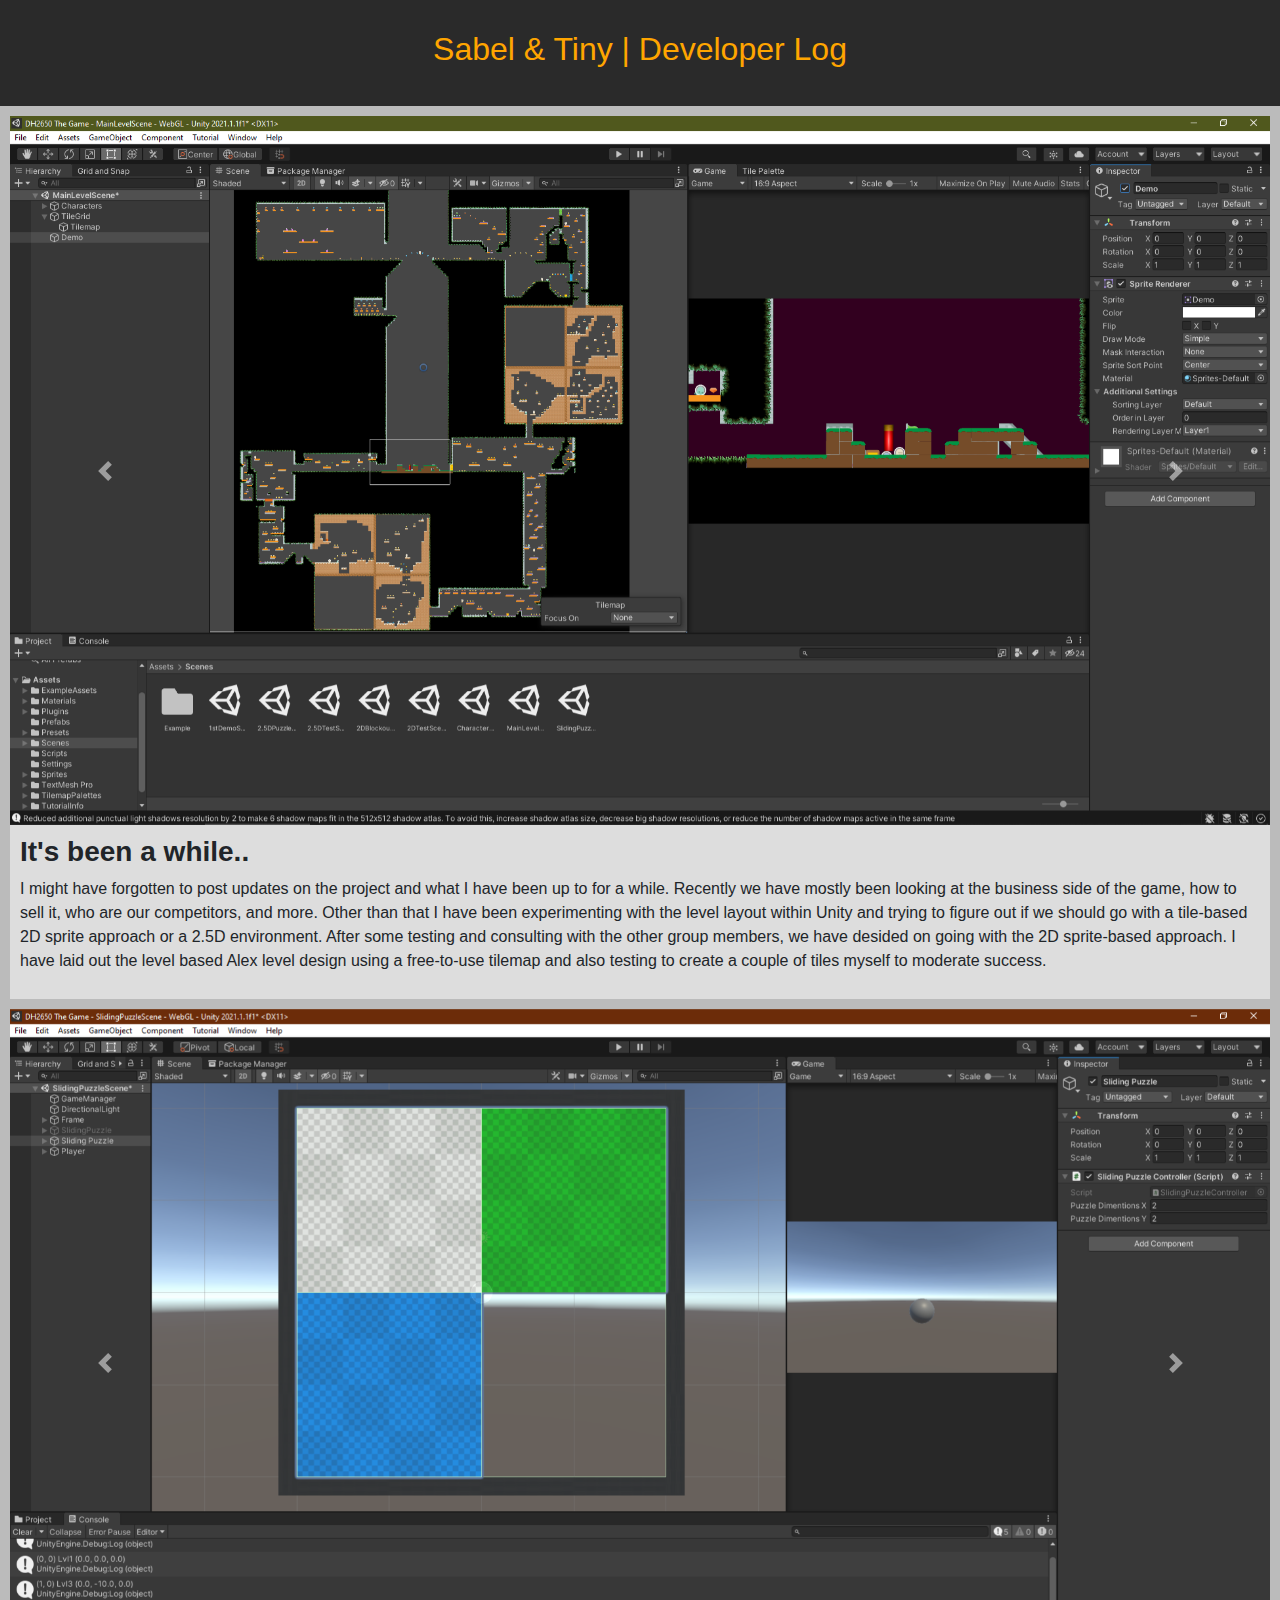
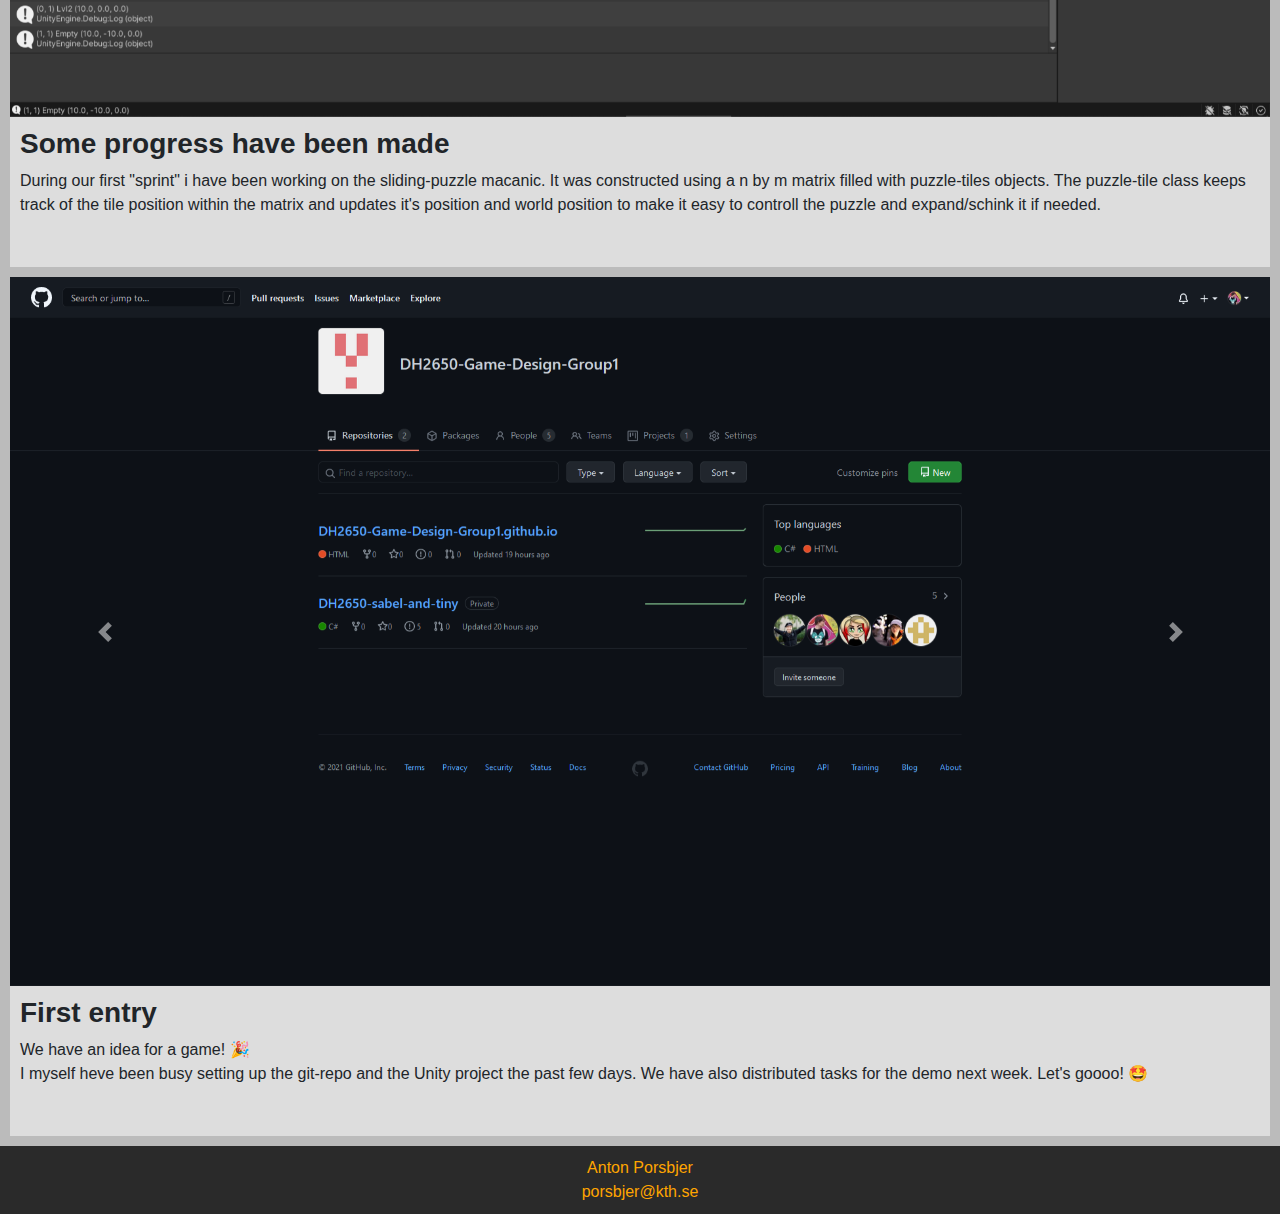
==== dh2650/dev-log/index.html @ 3bec8dcf "Added all folders + updates to the main website" ====
<!doctype html>

<html lang="en">
<head>
  <meta charset="utf-8">

  <title>DH2650 Developer Log</title>
  <meta name="description" content="DH2650 Developer Log">
  <meta name="author" content="Anton Porsbjer">
  
  <!-- Scripts -->
  <script src="https://ajax.googleapis.com/ajax/libs/jquery/3.5.1/jquery.min.js"></script>
  <script src="scripts.js"></script>

  <!-- Stylesheets -->
  <link rel="stylesheet" href="https://stackpath.bootstrapcdn.com/bootstrap/4.3.1/css/bootstrap.min.css" integrity="sha384-ggOyR0iXCbMQv3Xipma34MD+dH/1fQ784/j6cY/iJTQUOhcWr7x9JvoRxT2MZw1T" crossorigin="anonymous">
  <link rel="stylesheet" href="styles.css?v=1.0">

</head>

<body>
    <div class="grid-container">
        <div class="header">
            <h2 style="color: orange;">Sabel & Tiny | Developer Log</h2>
            </div>

            <div class="left" style="background-color:#1a1a1a;"></div>
            <div class="middle" style="background-color:#bbbbbb;">


                <div class="blogentry" style="background-color:#ddd;">
                    <div class="image">

                        <!-- Bootstrap: Carousel -->
                        <div id="carouselControls02" class="carousel slide" data-ride="carousel" data-interval="false">
                            <div class="carousel-inner">
                                <div class="carousel-item active">
                                    <img src="Images/E3/level-layout.png" class="d-block w-100" alt="...">
                                </div>
                                <div class="carousel-item">
                                    <img src="Images/E3/custom-sprites.png" class="d-block w-100" alt="...">
                                </div>
                            </div>
                            <a class="carousel-control-prev" href="#carouselControls02" role="button" data-slide="prev">
                                <span class="carousel-control-prev-icon" aria-hidden="true"></span>
                                <span class="sr-only">Previous</span>
                            </a>
                            <a class="carousel-control-next" href="#carouselControls02" role="button" data-slide="next">
                                <span class="carousel-control-next-icon" aria-hidden="true"></span>
                                <span class="sr-only">Next</span>
                            </a>
                        </div>

                    </div>
                    <div class="texts">
                        <h3><b>It's been a while..</b></h3>
                        <p>
                            I might have forgotten to post updates on the project and what I have been up to for a while.
                            Recently we have mostly been looking at the business side of the game, how to sell it, 
                            who are our competitors, and more. Other than that I have been experimenting with the level 
                            layout within Unity and trying to figure out if we should go with a tile-based 2D sprite approach
                            or a 2.5D environment. After some testing and consulting with the other group members, we have desided 
                            on going with the 2D sprite-based approach. I have laid out the level based Alex level design 
                            using a free-to-use tilemap and also testing to create a couple of tiles myself to moderate success.
                        </p> 
                    </div>
                </div>


                <div class="blogentry" style="background-color:#ddd;">
                    <div class="image">

                        <!-- Bootstrap: Carousel -->
                        <div id="carouselControls01" class="carousel slide" data-ride="carousel" data-interval="false">
                            <div class="carousel-inner">
                                <div class="carousel-item active">
                                    <img src="Images/E2/sliging-puzzle1.png" class="d-block w-100" alt="...">
                                </div>
                                <div class="carousel-item">
                                    <img src="Images/E2/unity-setup.png" class="d-block w-100" alt="...">
                                </div>
                            </div>
                            <a class="carousel-control-prev" href="#carouselControls01" role="button" data-slide="prev">
                                <span class="carousel-control-prev-icon" aria-hidden="true"></span>
                                <span class="sr-only">Previous</span>
                            </a>
                            <a class="carousel-control-next" href="#carouselControls01" role="button" data-slide="next">
                                <span class="carousel-control-next-icon" aria-hidden="true"></span>
                                <span class="sr-only">Next</span>
                            </a>
                        </div>

                    </div>
                    <div class="texts">
                        <h3><b>Some progress have been made</b></h3>
                        <p>
                            During our first "sprint" i have been working on the sliding-puzzle macanic. It was constructed using a 
                            n by m matrix filled with puzzle-tiles objects. The puzzle-tile class keeps track of the tile position 
                            within the matrix and updates it's position and world position to make it easy to controll the puzzle and 
                            expand/schink it if needed.
                        </p> 
                    </div>
                </div>


                <div class="blogentry" style="background-color:#ddd;">
                    <div class="image">

                        <!-- Bootstrap: Carousel -->
                        <div id="carouselControls00" class="carousel slide" data-ride="carousel" data-interval="false">
                            <div class="carousel-inner">
                                <div class="carousel-item active">
                                    <img src="Images/E1/project-org.png" class="d-block w-100" alt="...">
                                </div>
                                <div class="carousel-item">
                                    <img src="Images/E1/project-board.png" class="d-block w-100" alt="...">
                                </div>
                            </div>
                            <a class="carousel-control-prev" href="#carouselControls00" role="button" data-slide="prev">
                                <span class="carousel-control-prev-icon" aria-hidden="true"></span>
                                <span class="sr-only">Previous</span>
                            </a>
                            <a class="carousel-control-next" href="#carouselControls00" role="button" data-slide="next">
                                <span class="carousel-control-next-icon" aria-hidden="true"></span>
                                <span class="sr-only">Next</span>
                            </a>
                        </div>

                    </div>
                    <div class="texts">
                        <h3><b>First entry</b></h3>
                        <p> 
                            We have an idea for a game! 🎉<br>
                            I myself heve been busy setting up the git-repo and the Unity project the past few days. 
                            We have also distributed tasks for the demo next week. Let's goooo! 🤩
                        </p> 
                    </div>
                </div>

        </div>
        <div class="right"  style="background-color:#1a1a1a;"></div>

        <div class="footer" style="background-color:#2a2a2a;">
            <p style="color: orange; margin: 0px;">Anton Porsbjer</p>
            <p style="color: orange; margin: 0px;">porsbjer@kth.se</p>
        </div>
    </div>    

    <!-- JavaScript -->
    <script src="scripts.js"></script>

    <script src="https://code.jquery.com/jquery-3.3.1.slim.min.js" integrity="sha384-q8i/X+965DzO0rT7abK41JStQIAqVgRVzpbzo5smXKp4YfRvH+8abtTE1Pi6jizo" crossorigin="anonymous"></script>
    <script src="https://cdnjs.cloudflare.com/ajax/libs/popper.js/1.14.7/umd/popper.min.js" integrity="sha384-UO2eT0CpHqdSJQ6hJty5KVphtPhzWj9WO1clHTMGa3JDZwrnQq4sF86dIHNDz0W1" crossorigin="anonymous"></script>
    <script src="https://stackpath.bootstrapcdn.com/bootstrap/4.3.1/js/bootstrap.min.js" integrity="sha384-JjSmVgyd0p3pXB1rRibZUAYoIIy6OrQ6VrjIEaFf/nJGzIxFDsf4x0xIM+B07jRM" crossorigin="anonymous"></script>
</body>
</html>
---- dh2650/dev-log/styles.css ----
* {
    box-sizing: border-box;
  }
  
  body {
    font-family: Arial, Helvetica, sans-serif;
    background-color: #1a1a1a;
  }

/* Style the header */
.header {
    grid-area: header;
    background-color: #2a2a2a;
    padding: 30px;
    text-align: center;
    font-size: 35px;
  }
  
  /* The grid container */
  .grid-container {
    display: grid;
    grid-template-areas: 
      'header header header' 
      'left middle right' 
      'footer footer footer';
      grid-template-columns: 15% auto 15%;
  } 
  
  .left,
  .middle,
  .right {
  }
  
  /* Style the left column */
  .left {
    grid-area: left;
  }
  
  /* Style the middle column */
  .middle {
    grid-area: middle;
  }
  
  /* Style the right column */
  .right {
    grid-area: right;
  }
  
  /* Style the footer */
  .footer {
    grid-area: footer;
    background-color: #f1f1f1;
    padding: 10px;
    text-align: center;
  }

  .blogentry {
    display: grid;
    grid-template-areas: 
        'image'
        'texts';
    grid-template-columns: auto;
    grid-column-gap: 10px;
    margin: 10px;
  }

  .image,
  .texts {
    min-height: 150px;
  }

  .image {
    grid-area: image;
  }
  
  .texts {
    grid-area: texts;
    padding: 10px;
  }

  .mySlides {
      display:none;
    }
  
  
  /* Responsive layout - makes the three columns stack on top of each other instead of next to each other */
  @media (max-width: 1300px) {
    .grid-container  {
      grid-template-areas: 
        'header header' 
        'left left' 
        'middle middle' 
        'right right' 
        'footer footer';
      grid-template-columns: auto auto;
    }
    .image{
        max-width: auto;
    }
  }

  @media (max-width: 900px) {
    .grid-container  {
      grid-template-areas: 
        'header header' 
        'left left' 
        'middle middle' 
        'right right' 
        'footer footer';
      grid-template-columns: auto auto;

    }

    .blogentry {
        display: grid;
        grid-template-areas: 
            'image image' 
            'texts texts';
        grid-template-columns: auto auto;
    }
    .image{
        max-width: auto;
    }
  }
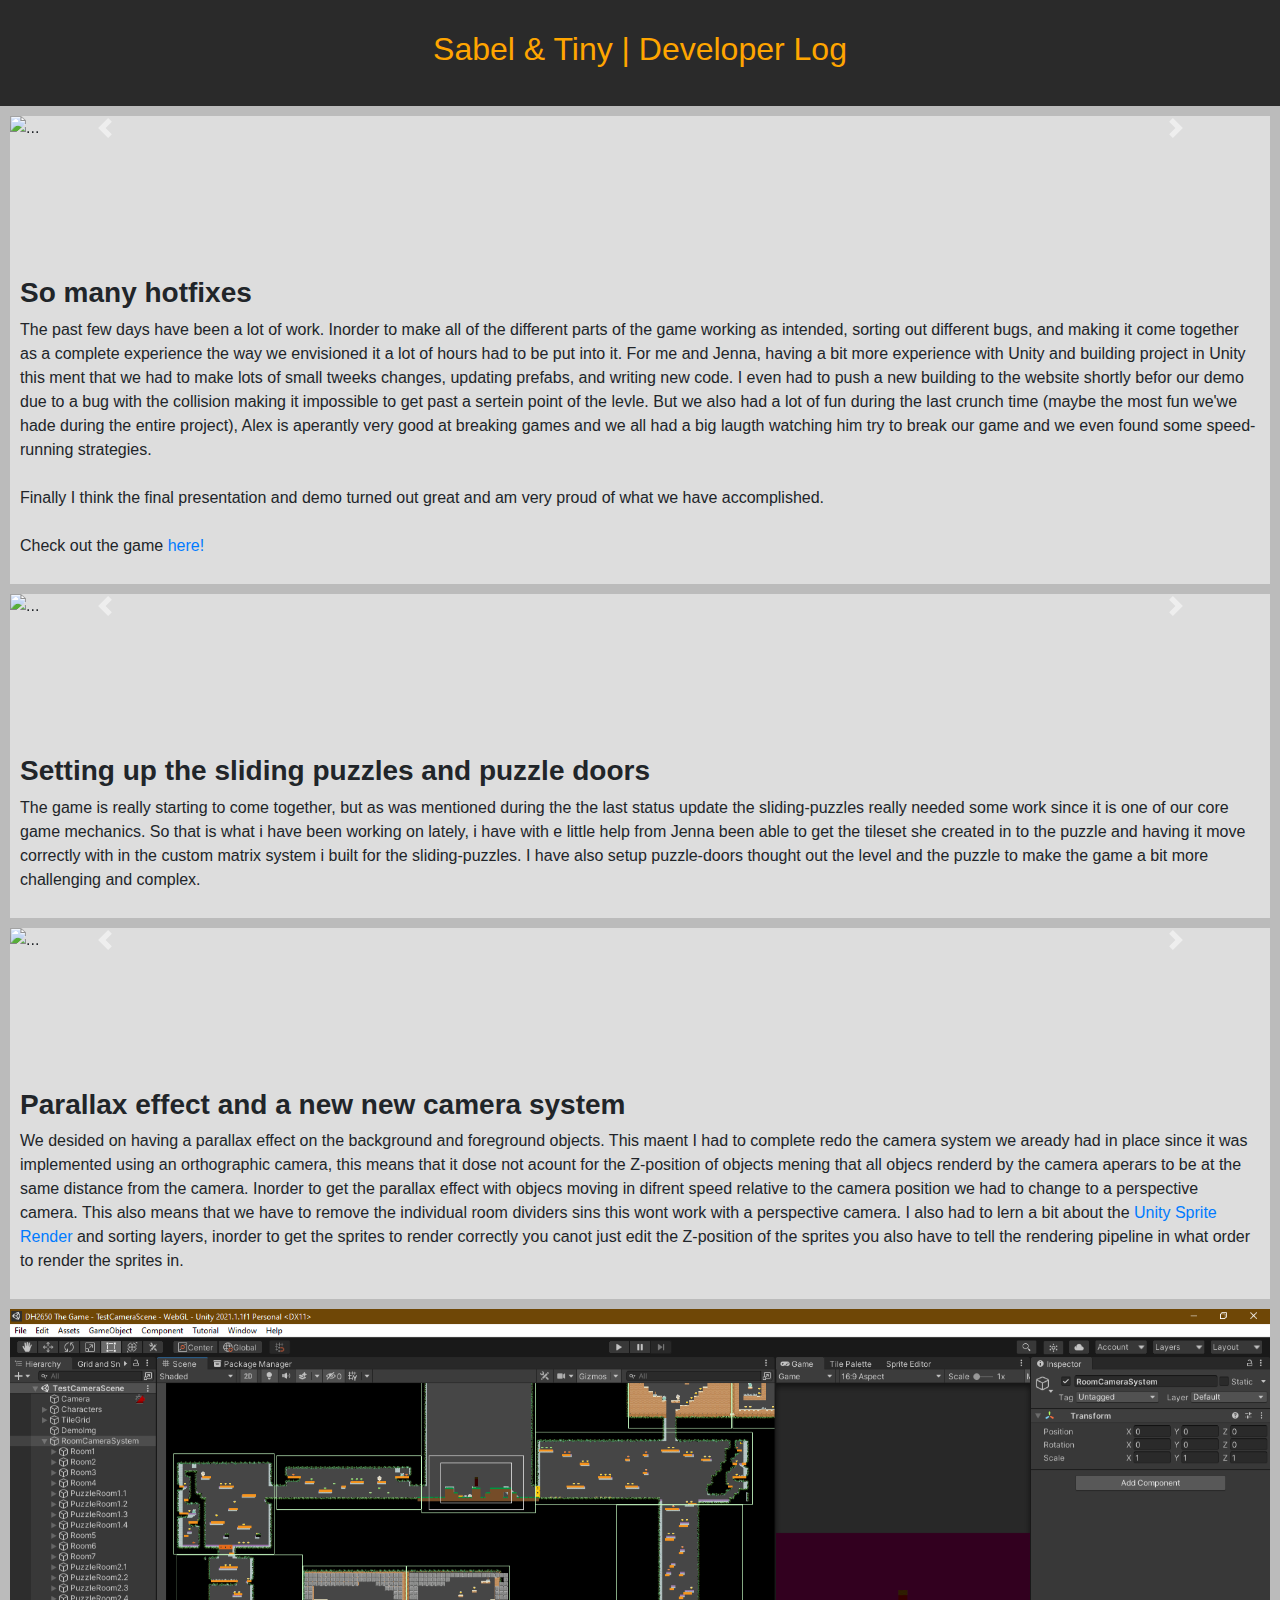
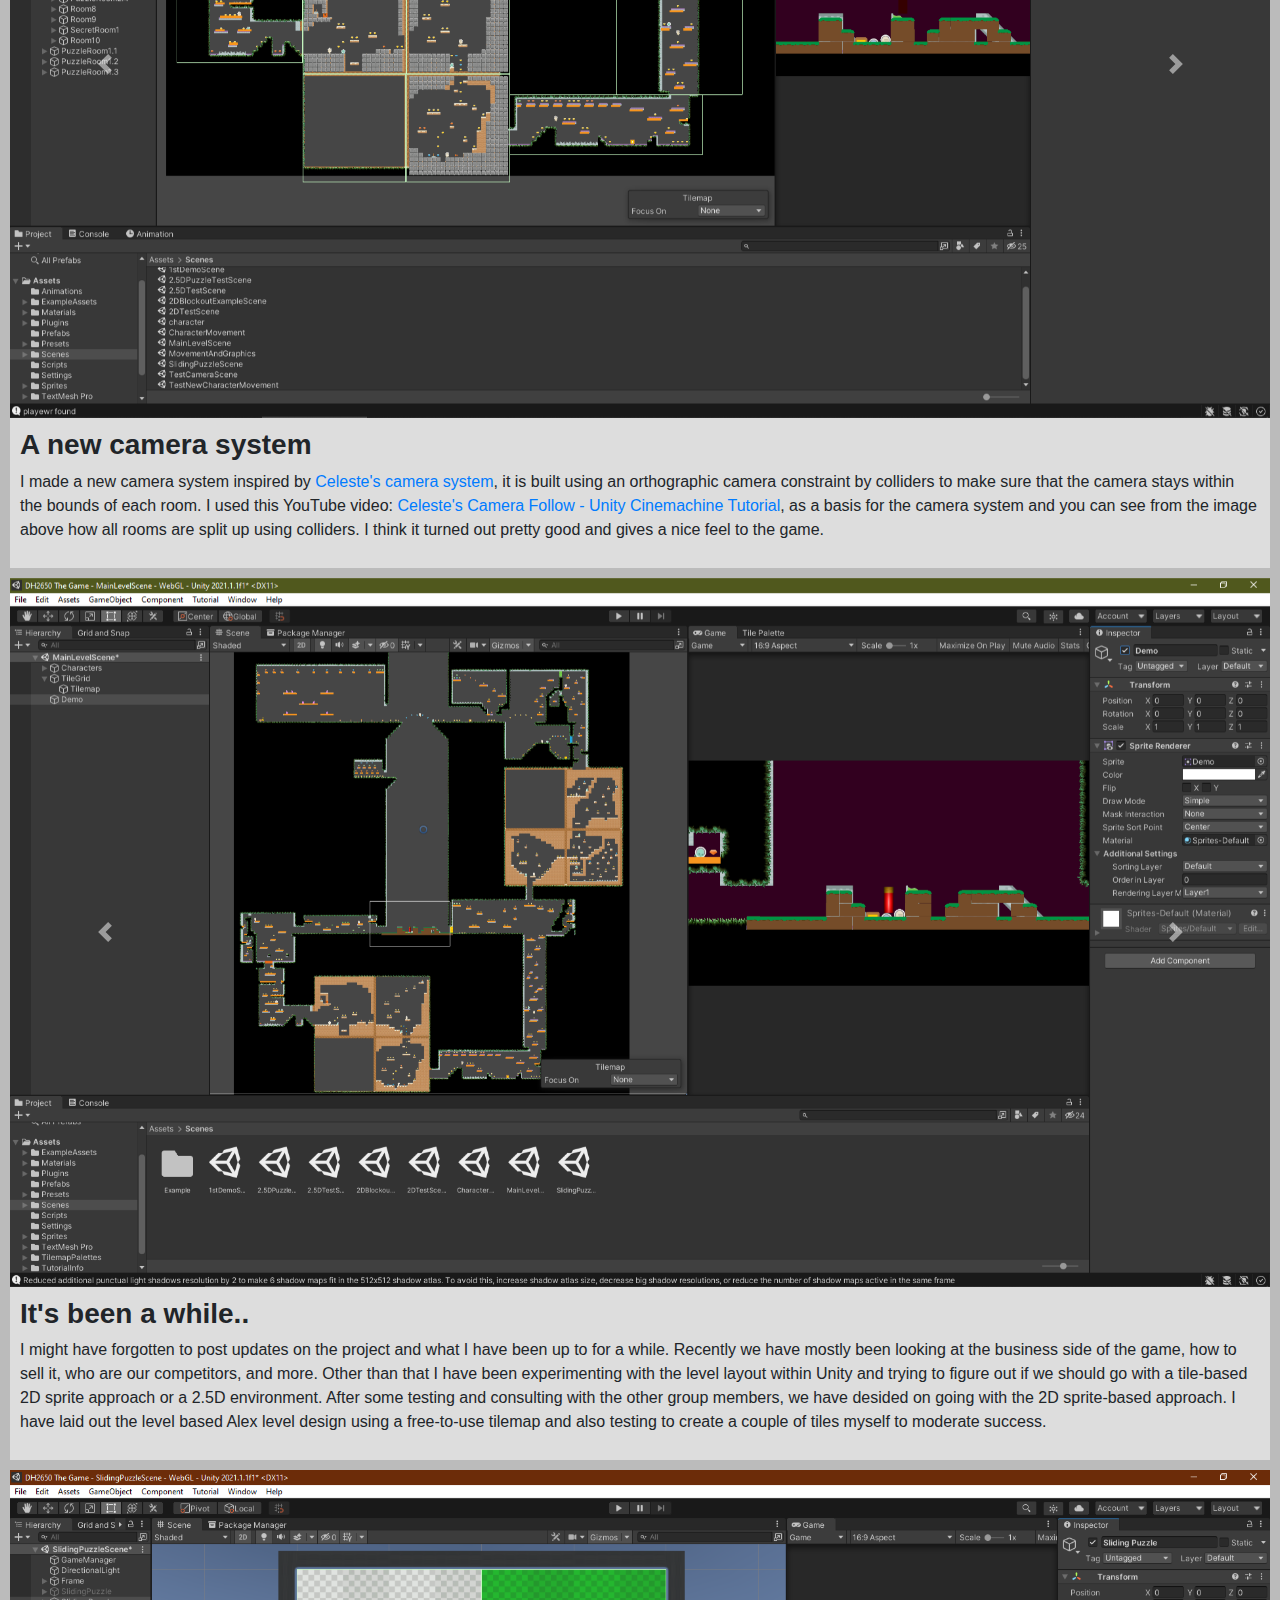
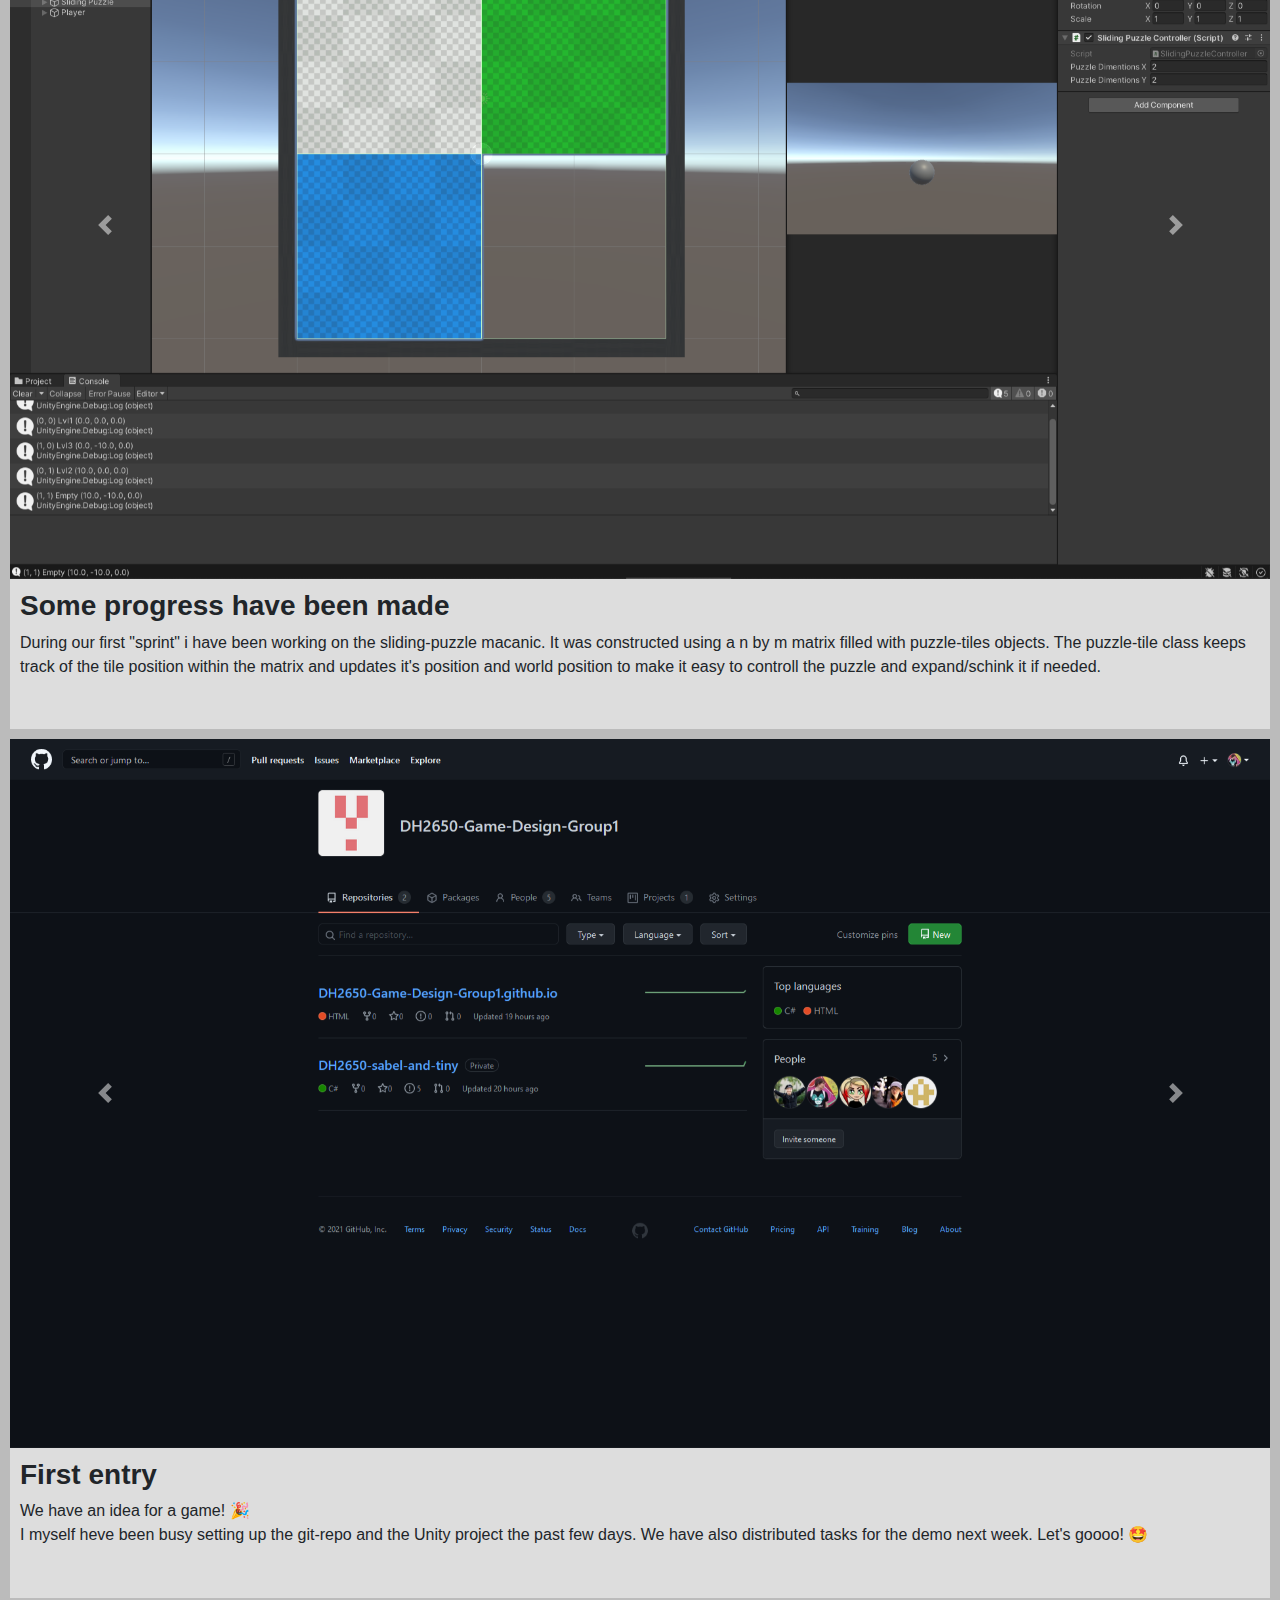
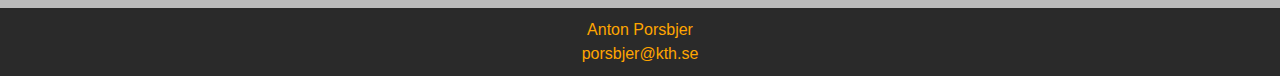
==== commit 25a1cffe: "New blog entry" ====
--- a/dh2650/dev-log/index.html
+++ b/dh2650/dev-log/index.html
@@ -27,6 +27,160 @@
             <div class="left" style="background-color:#1a1a1a;"></div>
             <div class="middle" style="background-color:#bbbbbb;">
 
+                <div class="blogentry" style="background-color:#ddd;">
+                    <div class="image">
+
+                        <!-- Bootstrap: Carousel -->
+                        <div id="carouselControls06" class="carousel slide" data-ride="carousel" data-interval="false">
+                            <div class="carousel-inner">
+                                <div class="carousel-item active">
+                                    <img src="Images/E" class="d-block w-100" alt="...">
+                                </div>
+                                <div class="carousel-item">
+                                    <img src="Images/E" class="d-block w-100" alt="...">
+                                </div>
+                            </div>
+                            <a class="carousel-control-prev" href="#carouselControls06" role="button" data-slide="prev">
+                                <span class="carousel-control-prev-icon" aria-hidden="true"></span>
+                                <span class="sr-only">Previous</span>
+                            </a>
+                            <a class="carousel-control-next" href="#carouselControls06" role="button" data-slide="next">
+                                <span class="carousel-control-next-icon" aria-hidden="true"></span>
+                                <span class="sr-only">Next</span>
+                            </a>
+                        </div>
+
+                    </div>
+                    <div class="texts">
+                        <h3><b>So many hotfixes</b></h3>
+                        <p>
+                            The past few days have been a lot of work. Inorder to make all of the different parts of the game working as
+                            intended, sorting out different bugs, and making it come together as a complete experience the way we envisioned 
+                            it a lot of hours had to be put into it. For me and Jenna, having a bit more experience with Unity and building 
+                            project in Unity this ment that we had to make lots of small tweeks changes, updating prefabs, and writing new 
+                            code. I even had to push a new building to the website shortly befor our demo due to a bug with the collision
+                            making it impossible to get past a sertein point of the levle. But we also had a lot of fun during the last crunch
+                            time (maybe the most fun we'we hade during the entire project), Alex is aperantly very good at breaking games and 
+                            we all had a big laugth watching him try to break our game and we even found some speed-running strategies.
+                            <br></br>
+                            Finally I think the final presentation and demo turned out great and am very proud of what we have accomplished.
+                            <br></br>
+                            Check out the game <a href="https://dh2650-game-design-group1.github.io/index.html">here!</a>
+                        </p> 
+                    </div>
+                </div>
+
+                <div class="blogentry" style="background-color:#ddd;">
+                    <div class="image">
+
+                        <!-- Bootstrap: Carousel -->
+                        <div id="carouselControls05" class="carousel slide" data-ride="carousel" data-interval="false">
+                            <div class="carousel-inner">
+                                <div class="carousel-item active">
+                                    <img src="Images/E" class="d-block w-100" alt="...">
+                                </div>
+                                <div class="carousel-item">
+                                    <img src="Images/E" class="d-block w-100" alt="...">
+                                </div>
+                            </div>
+                            <a class="carousel-control-prev" href="#carouselControls05" role="button" data-slide="prev">
+                                <span class="carousel-control-prev-icon" aria-hidden="true"></span>
+                                <span class="sr-only">Previous</span>
+                            </a>
+                            <a class="carousel-control-next" href="#carouselControls05" role="button" data-slide="next">
+                                <span class="carousel-control-next-icon" aria-hidden="true"></span>
+                                <span class="sr-only">Next</span>
+                            </a>
+                        </div>
+
+                    </div>
+                    <div class="texts">
+                        <h3><b>Setting up the sliding puzzles and puzzle doors</b></h3>
+                        <p>
+                            The game is really starting to come together, but as was mentioned during the the last status update the sliding-puzzles
+                            really needed some work since it is one of our core game mechanics. So that is what i have been working on lately, i have
+                            with e little help from Jenna been able to get the tileset she created in to the puzzle and having it move correctly with in
+                            the custom matrix system i built for the sliding-puzzles. I have also setup puzzle-doors thought out the level and the puzzle
+                            to make the game a bit more challenging and complex.
+                        </p> 
+                    </div>
+                </div>
+
+                <div class="blogentry" style="background-color:#ddd;">
+                    <div class="image">
+
+                        <!-- Bootstrap: Carousel -->
+                        <div id="carouselControls04" class="carousel slide" data-ride="carousel" data-interval="false">
+                            <div class="carousel-inner">
+                                <div class="carousel-item active">
+                                    <img src="Images/E" class="d-block w-100" alt="...">
+                                </div>
+                                <div class="carousel-item">
+                                    <img src="Images/E" class="d-block w-100" alt="...">
+                                </div>
+                            </div>
+                            <a class="carousel-control-prev" href="#carouselControls04" role="button" data-slide="prev">
+                                <span class="carousel-control-prev-icon" aria-hidden="true"></span>
+                                <span class="sr-only">Previous</span>
+                            </a>
+                            <a class="carousel-control-next" href="#carouselControls04" role="button" data-slide="next">
+                                <span class="carousel-control-next-icon" aria-hidden="true"></span>
+                                <span class="sr-only">Next</span>
+                            </a>
+                        </div>
+
+                    </div>
+                    <div class="texts">
+                        <h3><b>Parallax effect and a new new camera system</b></h3>
+                        <p>
+                            We desided on having a parallax effect on the background and foreground objects. This maent I had to complete
+                            redo the camera system we aready had in place since it was implemented using an orthographic camera, this means
+                            that it dose not acount for the Z-position of objects mening that all objecs renderd by the camera aperars to
+                            be at the same distance from the camera. Inorder to get the parallax effect with objecs moving in difrent speed
+                            relative to the camera position we had to change to a perspective camera. This also means that we have to remove
+                            the individual room dividers sins this wont work with a perspective camera. I also had to lern a bit about the 
+                            <a href="https://docs.unity3d.com/Manual/class-SpriteRenderer.html">Unity Sprite Render</a> and sorting layers,
+                            inorder to get the sprites to render correctly you canot just edit the Z-position of the sprites you also have to
+                            tell the rendering pipeline in what order to render the sprites in.
+                        </p> 
+                    </div>
+                </div>
+
+                <div class="blogentry" style="background-color:#ddd;">
+                    <div class="image">
+
+                        <!-- Bootstrap: Carousel -->
+                        <div id="carouselControls03" class="carousel slide" data-ride="carousel" data-interval="false">
+                            <div class="carousel-inner">
+                                <div class="carousel-item active">
+                                    <img src="Images/E4/camra-sys.png" class="d-block w-100" alt="...">
+                                </div>
+                                <div class="carousel-item">
+                                    <img src="Images/E4/camra-sys.png" class="d-block w-100" alt="...">
+                                </div>
+                            </div>
+                            <a class="carousel-control-prev" href="#carouselControls03" role="button" data-slide="prev">
+                                <span class="carousel-control-prev-icon" aria-hidden="true"></span>
+                                <span class="sr-only">Previous</span>
+                            </a>
+                            <a class="carousel-control-next" href="#carouselControls03" role="button" data-slide="next">
+                                <span class="carousel-control-next-icon" aria-hidden="true"></span>
+                                <span class="sr-only">Next</span>
+                            </a>
+                        </div>
+
+                    </div>
+                    <div class="texts">
+                        <h3><b>A new camera system</b></h3>
+                        <p>
+                            I made a new camera system inspired by <a href="https://youtu.be/FqBj2IGg6Uw?t=22"'>Celeste's camera system</a>,
+                            it is built using an orthographic camera constraint by colliders to make sure that the camera stays within the
+                            bounds of each room. I used this YouTube video: <a href="https://www.youtube.com/watch?v=yaQlRvHgIvE">Celeste's 
+                            Camera Follow - Unity Cinemachine Tutorial</a>, as a basis for the camera system and you can see from the image above
+                            how all rooms are split up using colliders. I think it turned out pretty good and gives a nice feel to the game.                        
+                        </p> 
+                    </div>
+                </div>
 
                 <div class="blogentry" style="background-color:#ddd;">
                     <div class="image">
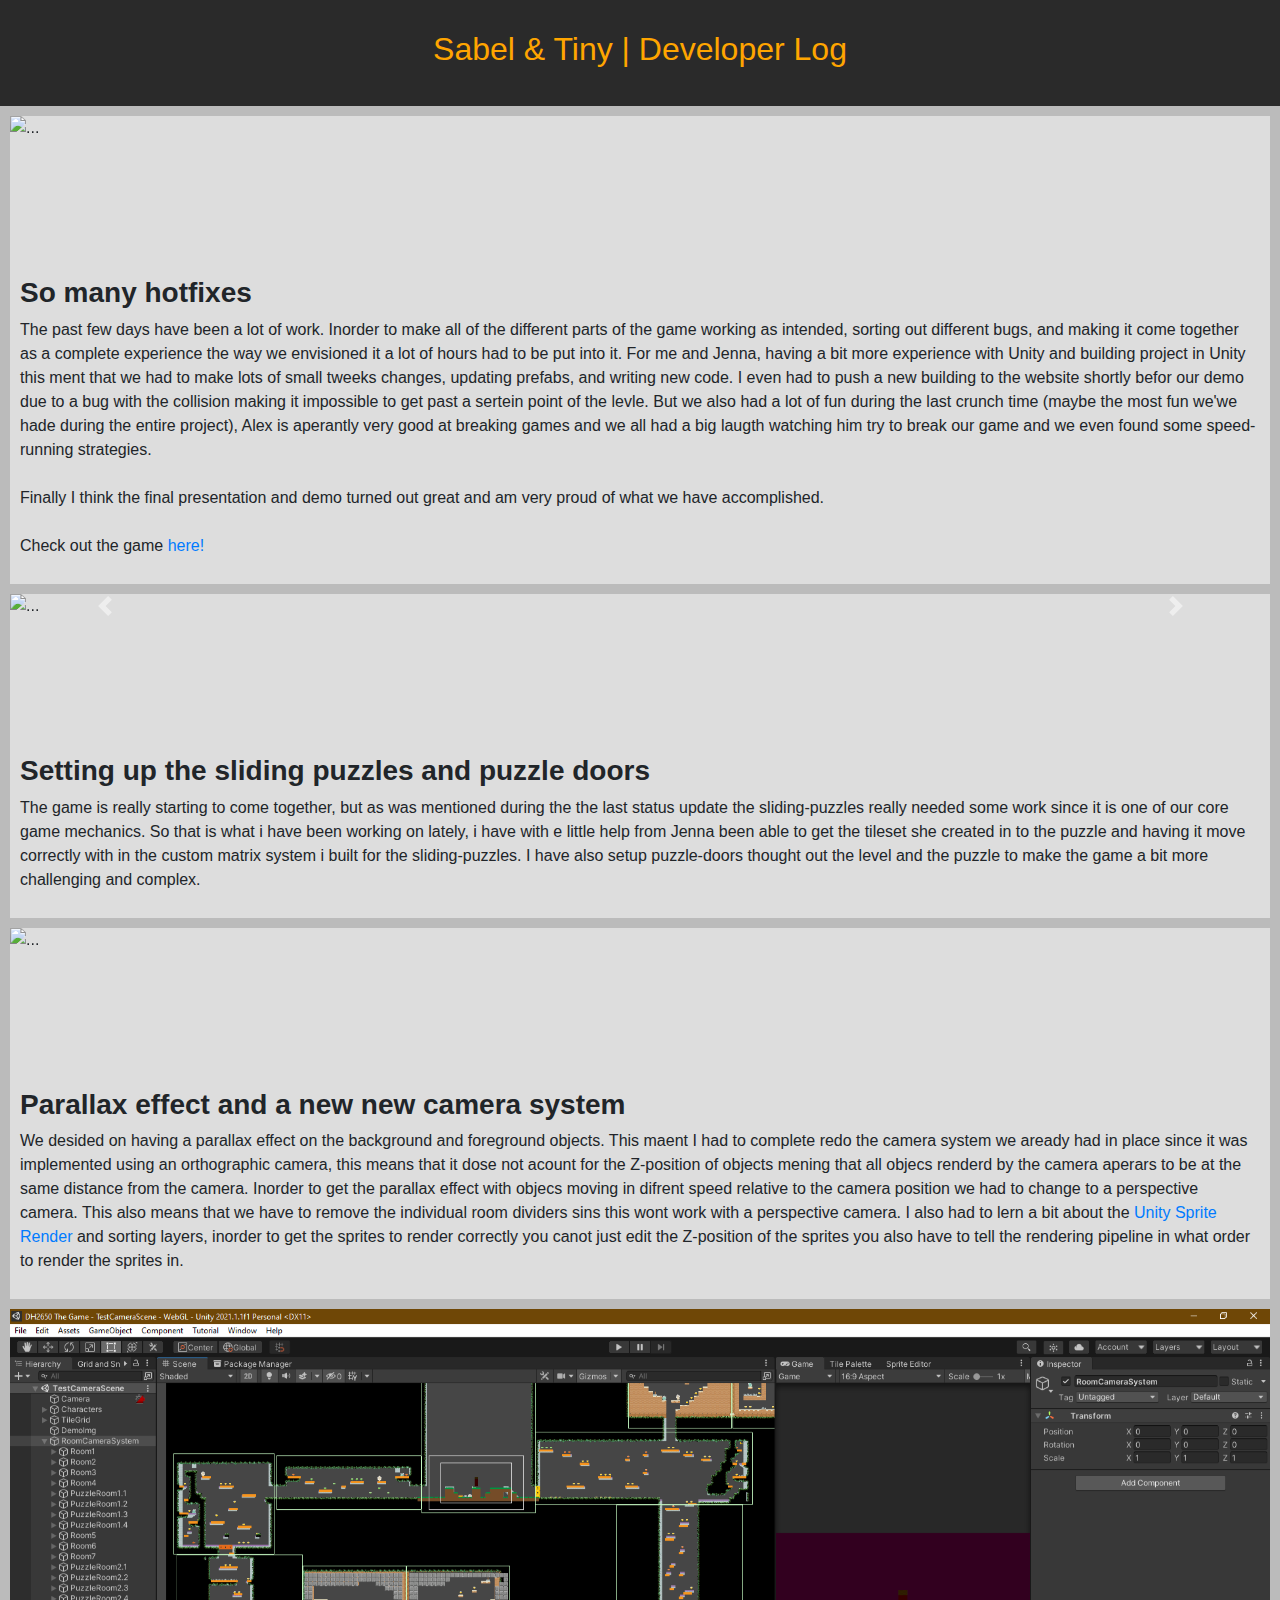
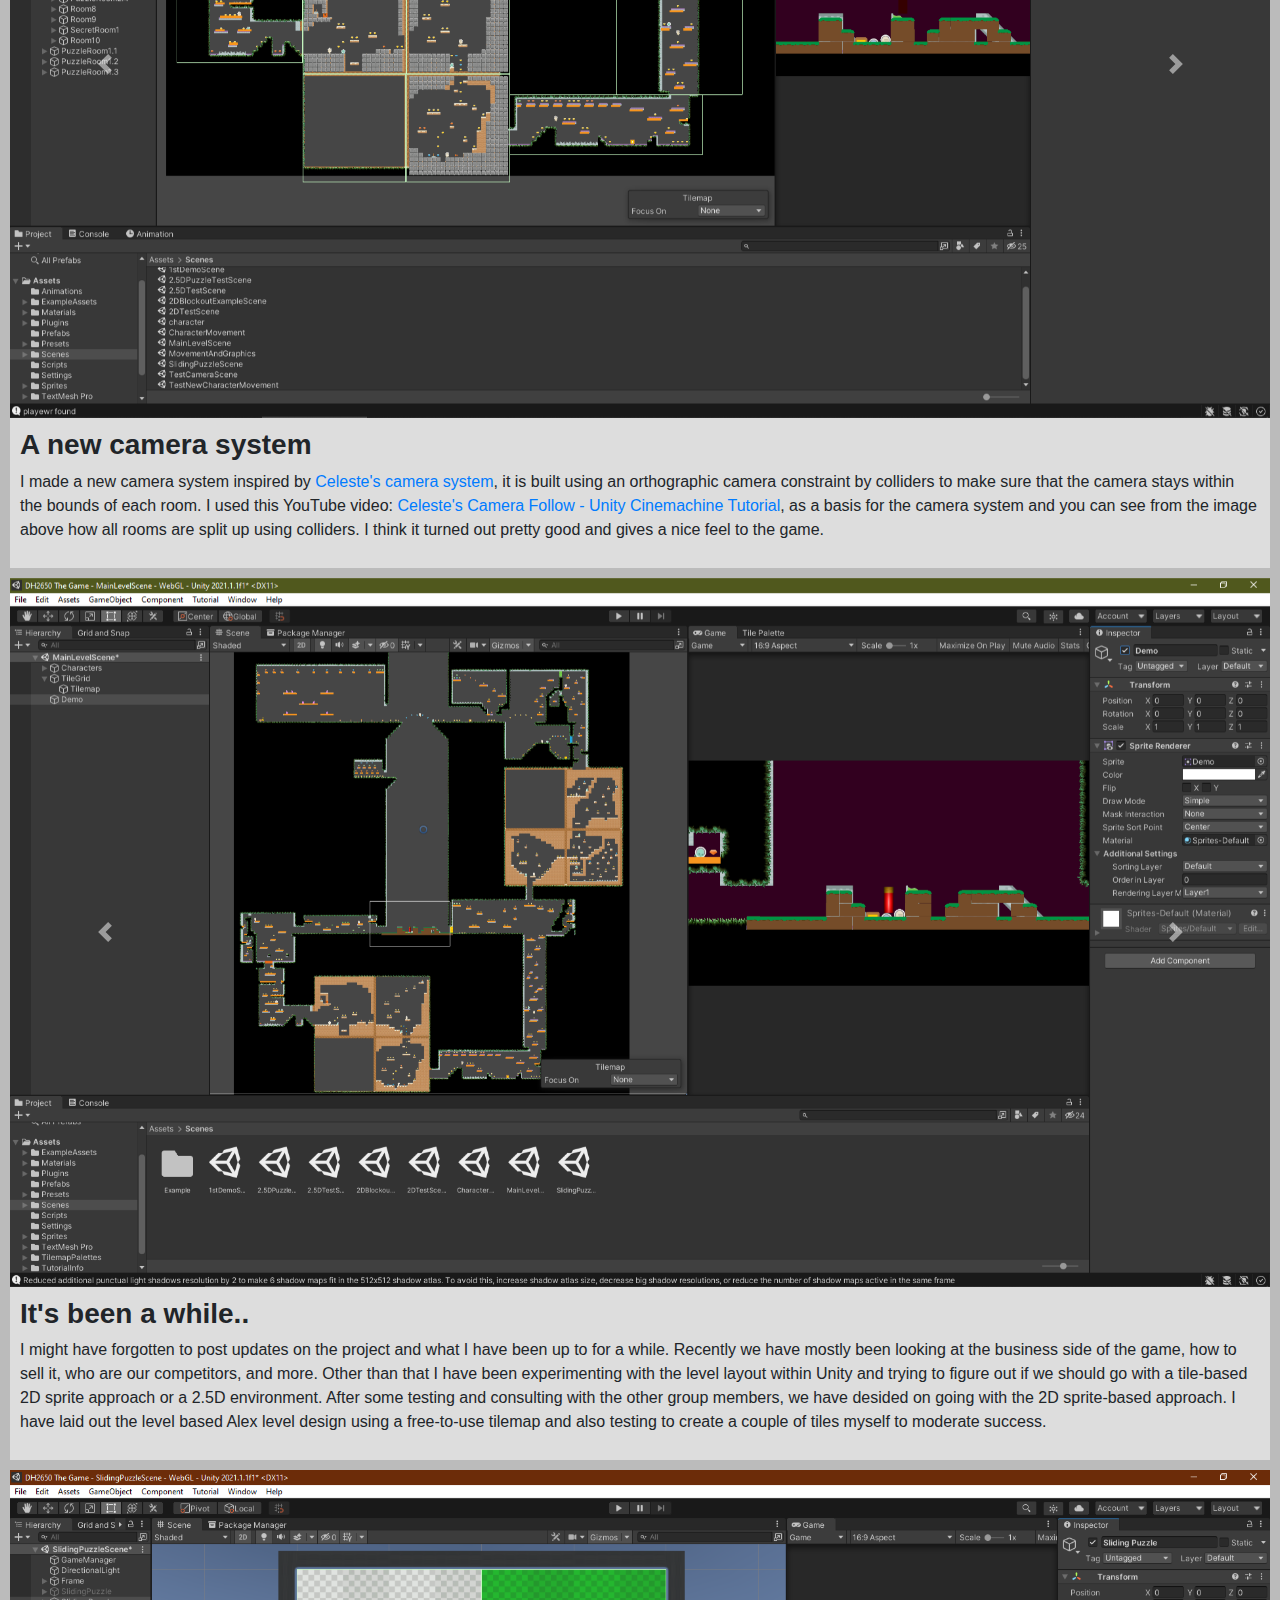
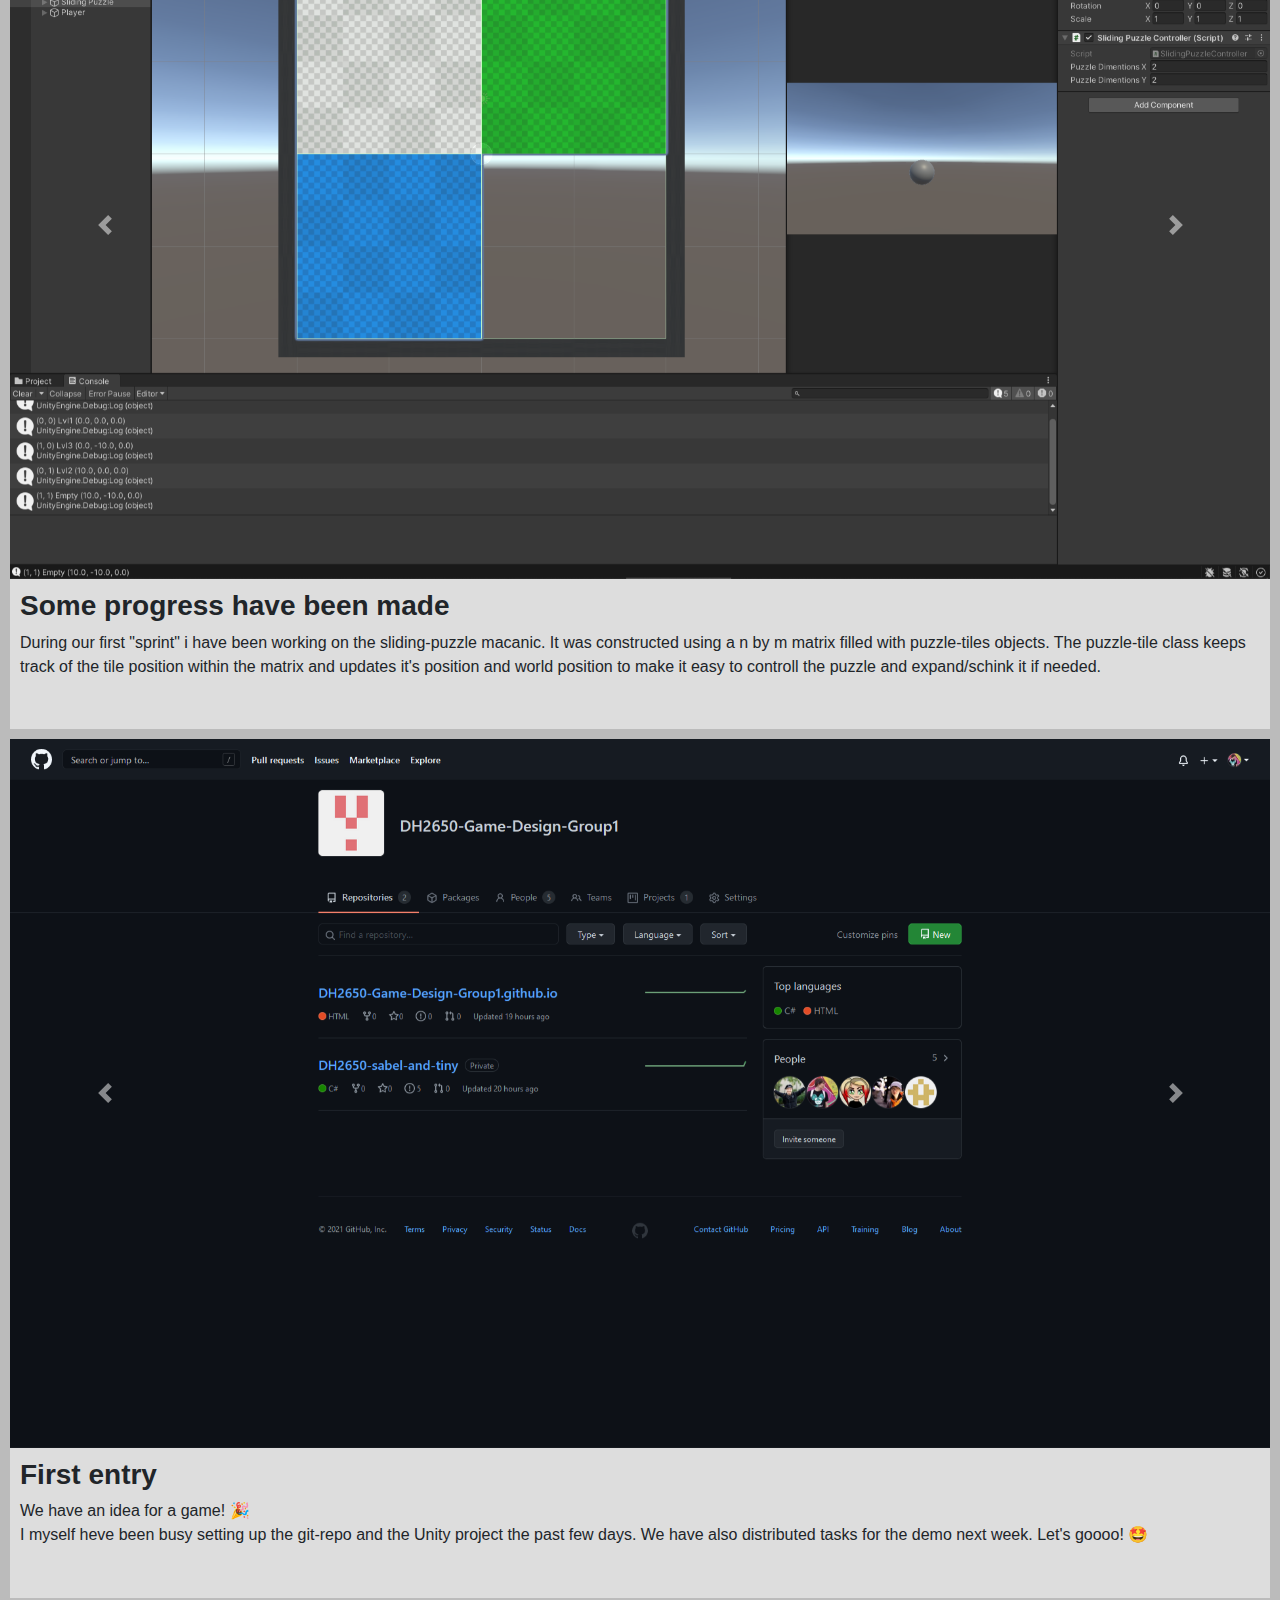
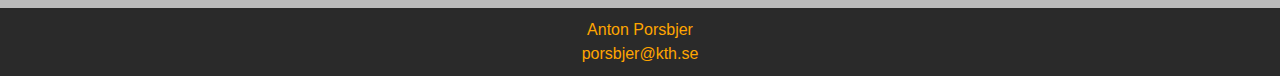
==== commit 2e1975bf: "Added gifs" ====
--- a/dh2650/dev-log/index.html
+++ b/dh2650/dev-log/index.html
@@ -34,20 +34,9 @@
                         <div id="carouselControls06" class="carousel slide" data-ride="carousel" data-interval="false">
                             <div class="carousel-inner">
                                 <div class="carousel-item active">
-                                    <img src="Images/E" class="d-block w-100" alt="...">
-                                </div>
-                                <div class="carousel-item">
-                                    <img src="Images/E" class="d-block w-100" alt="...">
-                                </div>
-                            </div>
-                            <a class="carousel-control-prev" href="#carouselControls06" role="button" data-slide="prev">
-                                <span class="carousel-control-prev-icon" aria-hidden="true"></span>
-                                <span class="sr-only">Previous</span>
-                            </a>
-                            <a class="carousel-control-next" href="#carouselControls06" role="button" data-slide="next">
-                                <span class="carousel-control-next-icon" aria-hidden="true"></span>
-                                <span class="sr-only">Next</span>
-                            </a>
+                                    <img src="Images/E7/Sable_Tiny.gif" class="d-block w-100" alt="...">
+                                </div>
+                            </div>
                         </div>
 
                     </div>
@@ -113,20 +102,9 @@
                         <div id="carouselControls04" class="carousel slide" data-ride="carousel" data-interval="false">
                             <div class="carousel-inner">
                                 <div class="carousel-item active">
-                                    <img src="Images/E" class="d-block w-100" alt="...">
-                                </div>
-                                <div class="carousel-item">
-                                    <img src="Images/E" class="d-block w-100" alt="...">
-                                </div>
-                            </div>
-                            <a class="carousel-control-prev" href="#carouselControls04" role="button" data-slide="prev">
-                                <span class="carousel-control-prev-icon" aria-hidden="true"></span>
-                                <span class="sr-only">Previous</span>
-                            </a>
-                            <a class="carousel-control-next" href="#carouselControls04" role="button" data-slide="next">
-                                <span class="carousel-control-next-icon" aria-hidden="true"></span>
-                                <span class="sr-only">Next</span>
-                            </a>
+                                    <img src="Images/E5/Parallax.gif" class="d-block w-100" alt="...">
+                                </div>
+                            </div>
                         </div>
 
                     </div>
@@ -156,7 +134,7 @@
                                     <img src="Images/E4/camra-sys.png" class="d-block w-100" alt="...">
                                 </div>
                                 <div class="carousel-item">
-                                    <img src="Images/E4/camra-sys.png" class="d-block w-100" alt="...">
+                                    <img src="Images/E4/New_cam.gif" class="d-block w-100" alt="...">
                                 </div>
                             </div>
                             <a class="carousel-control-prev" href="#carouselControls03" role="button" data-slide="prev">
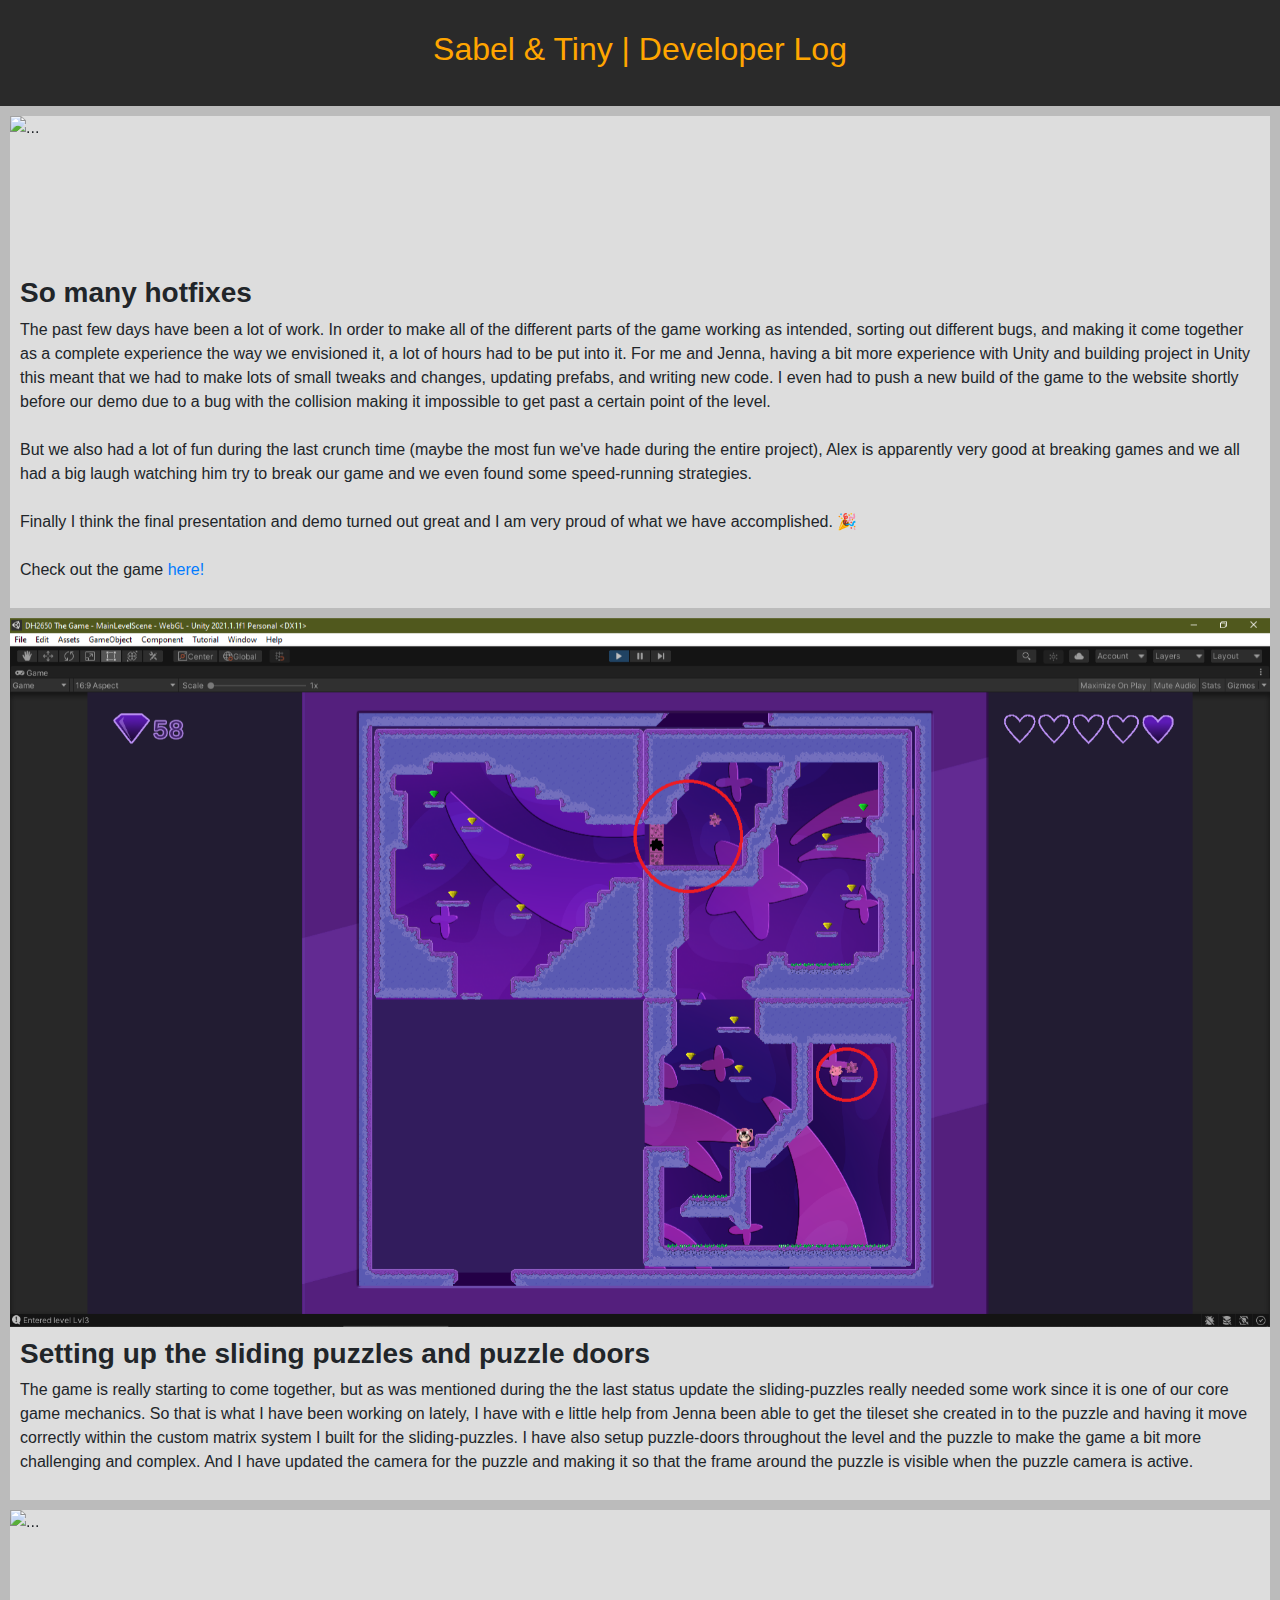
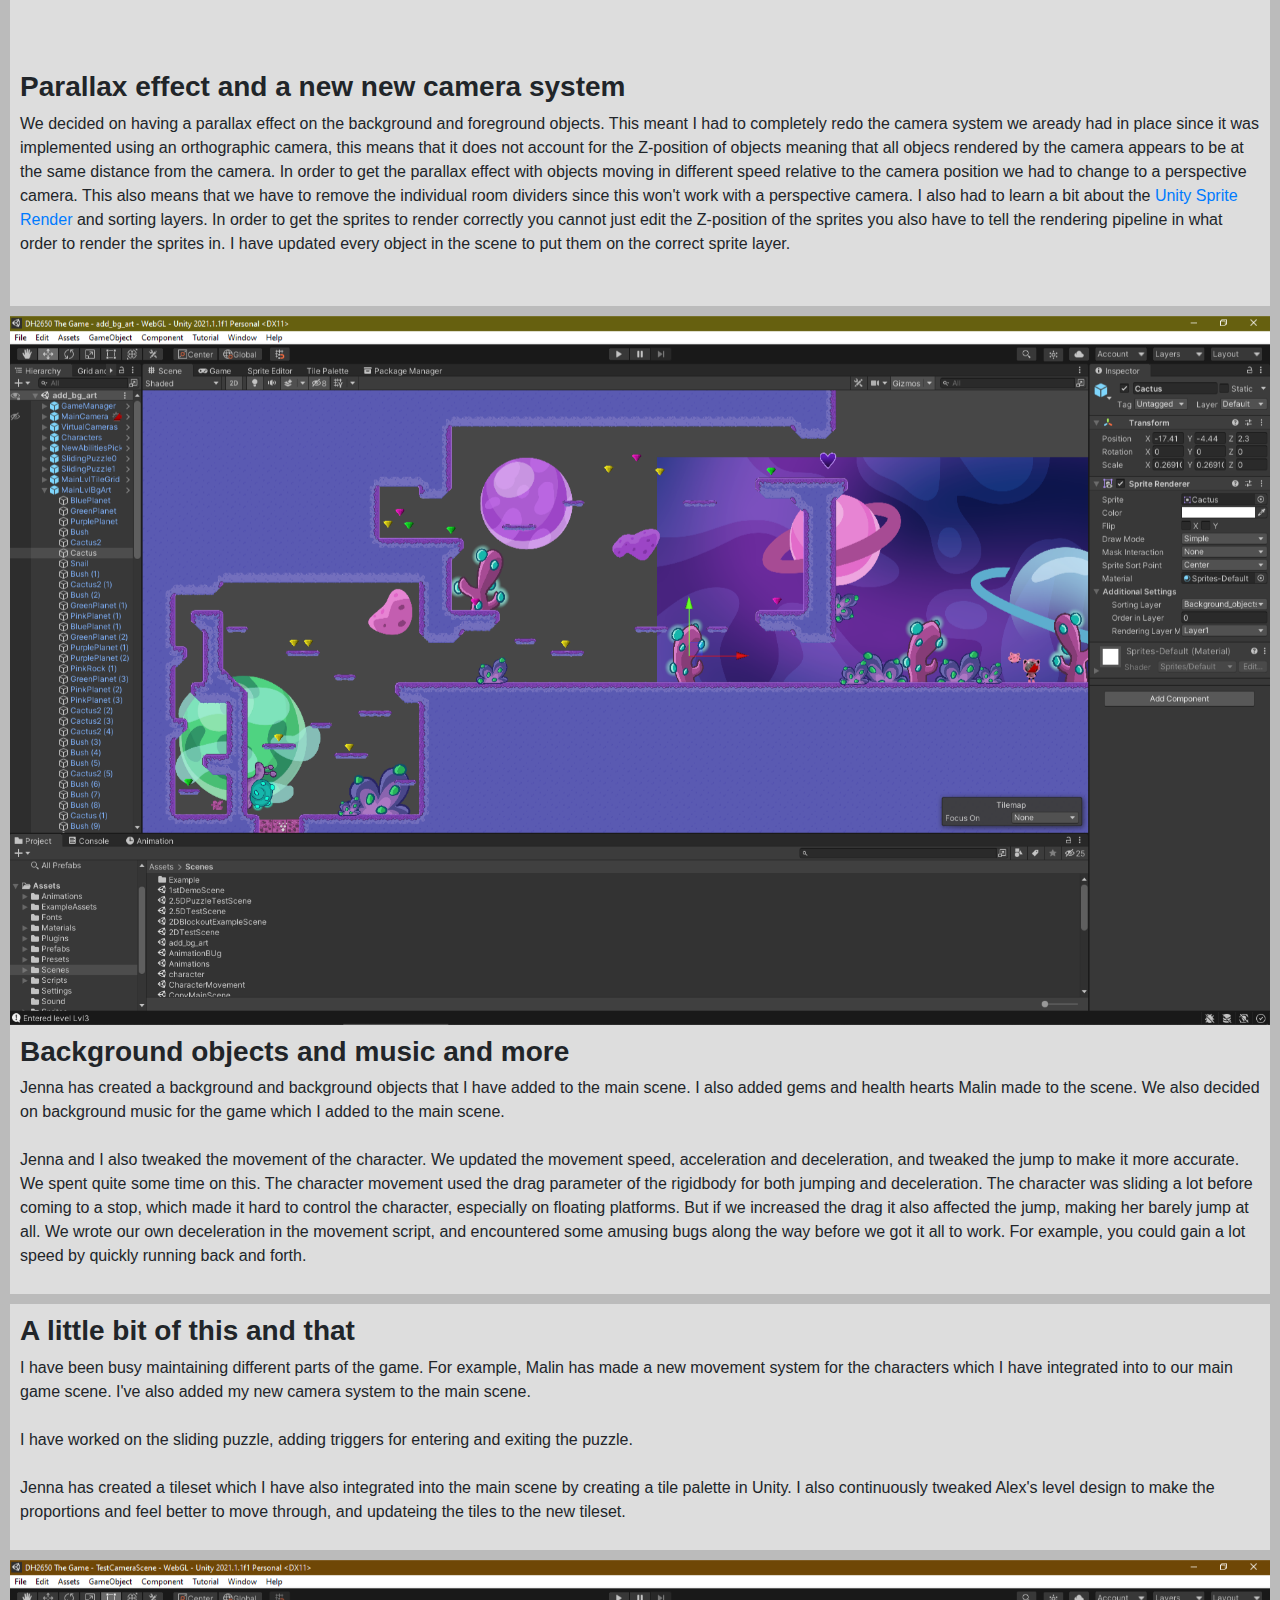
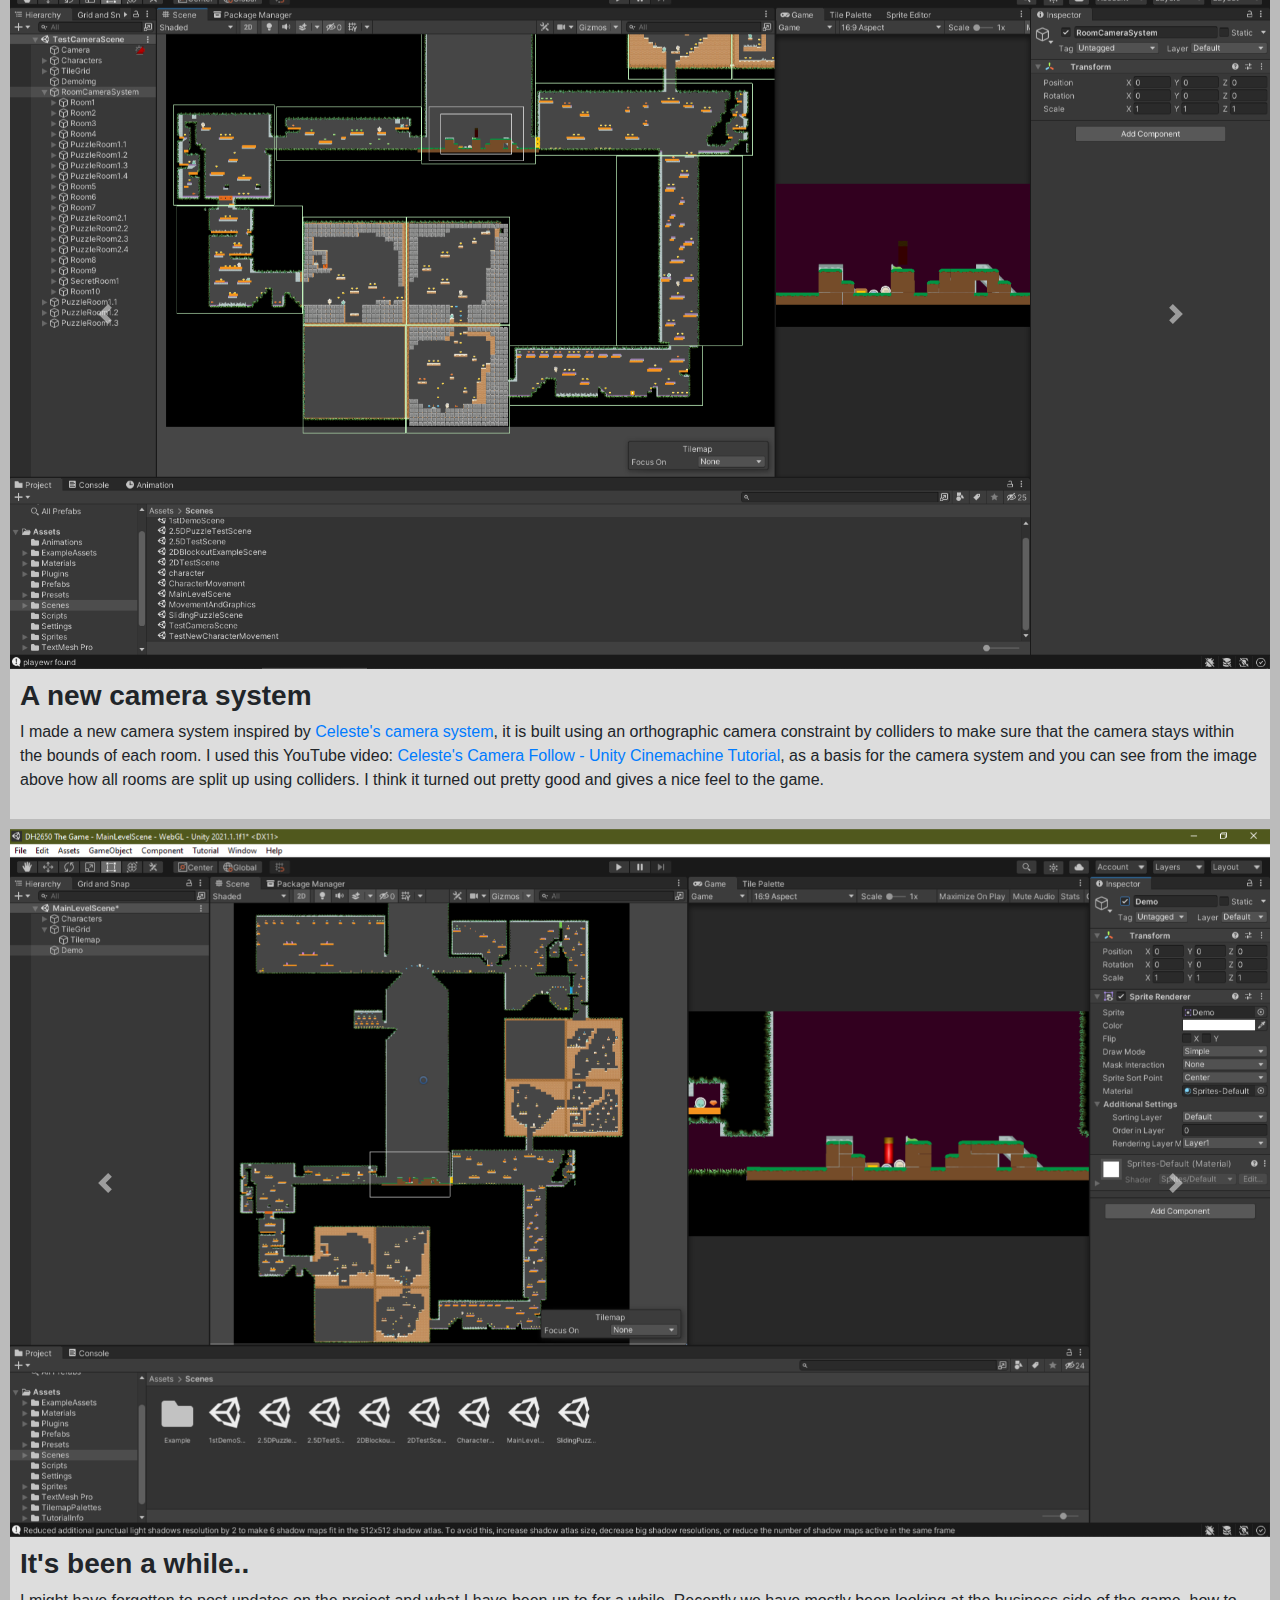
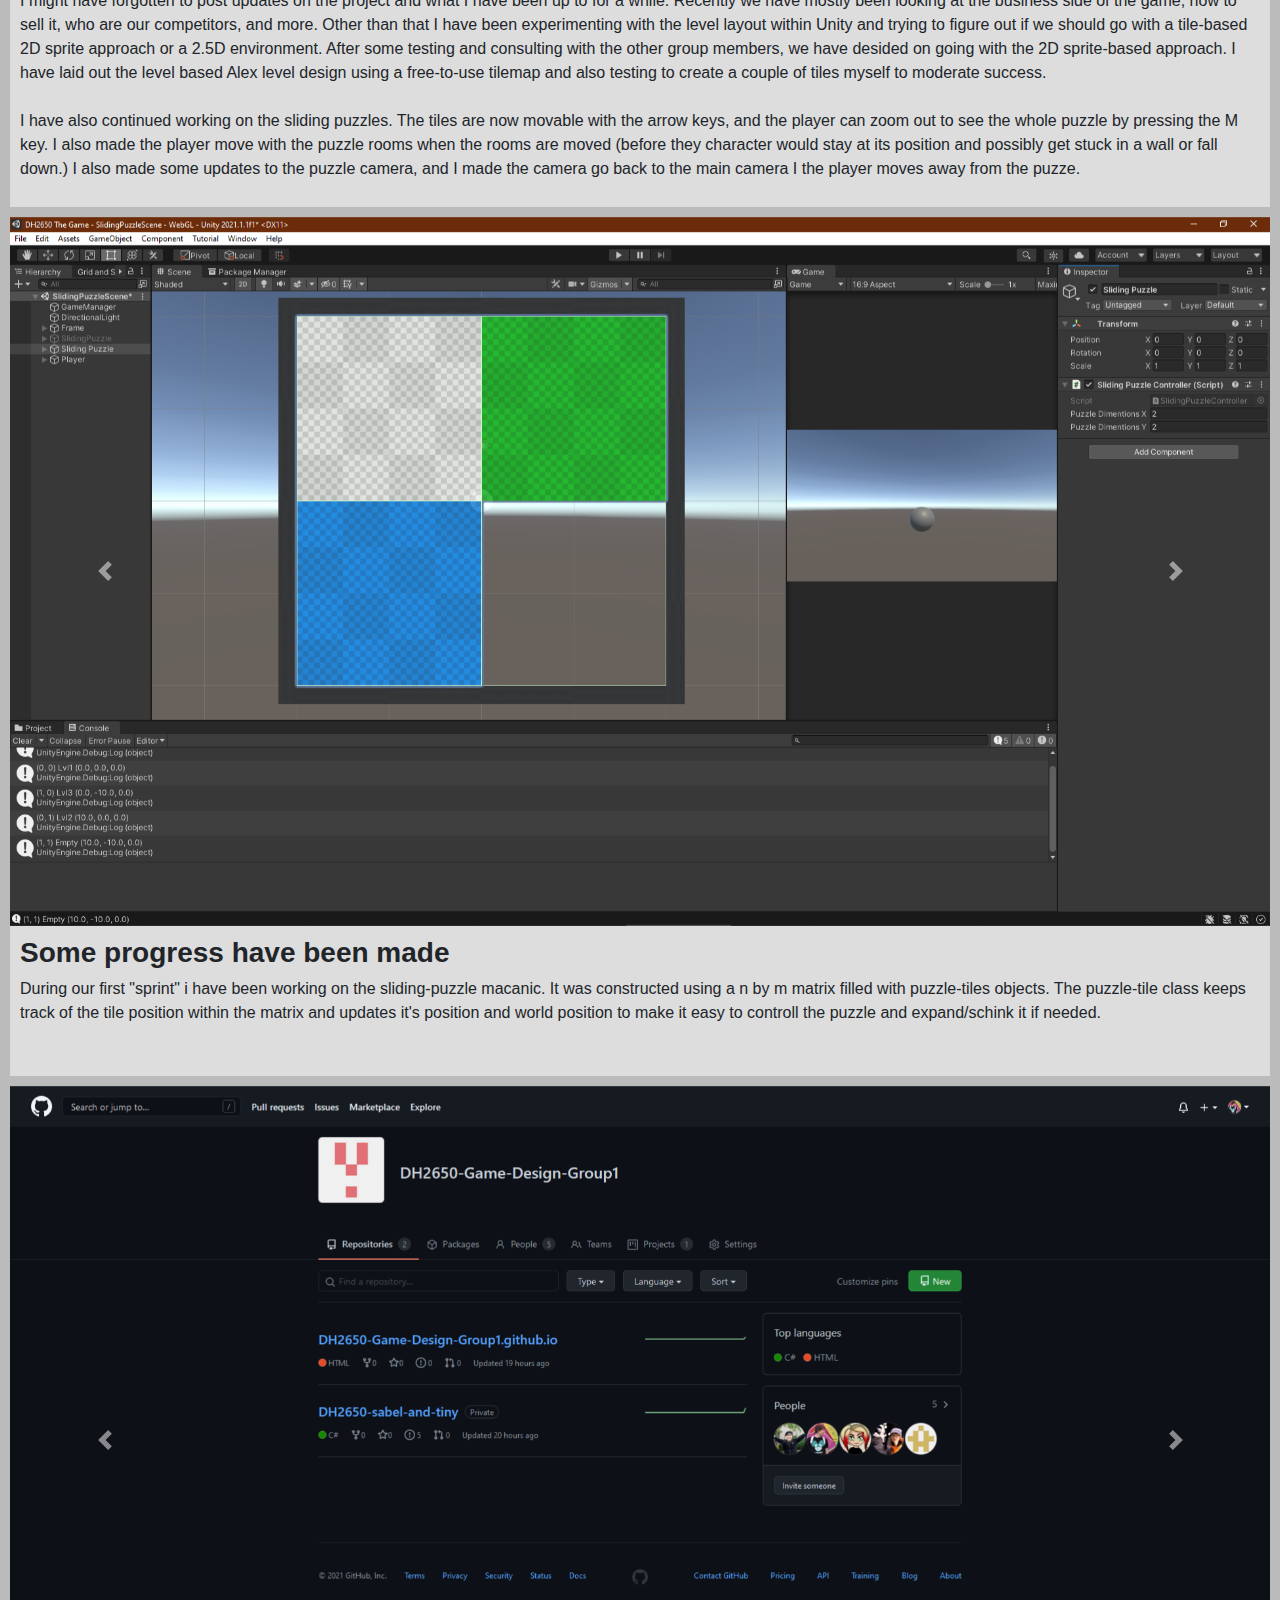
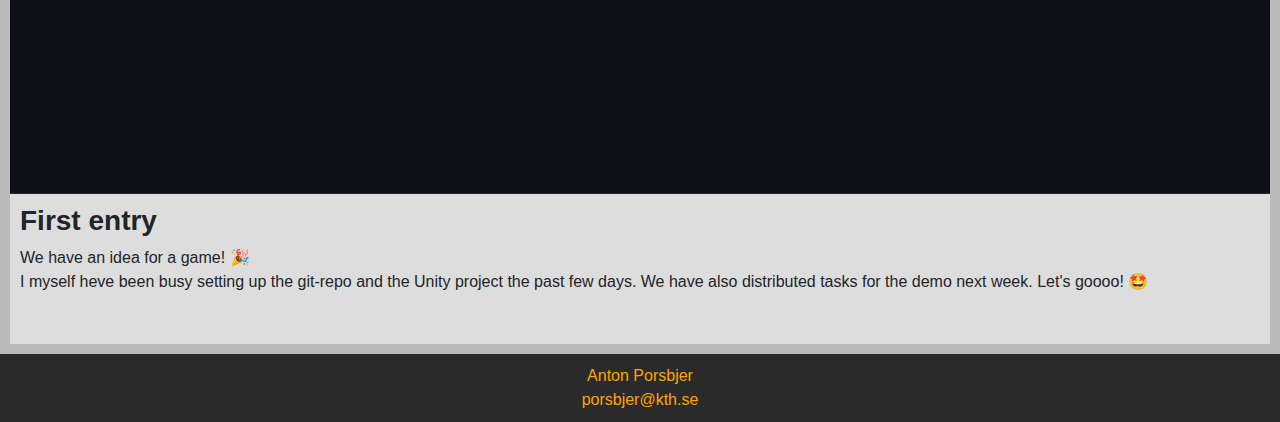
==== commit dc78f917: "Updates and images" ====
--- a/dh2650/dev-log/index.html
+++ b/dh2650/dev-log/index.html
@@ -31,10 +31,10 @@
                     <div class="image">
 
                         <!-- Bootstrap: Carousel -->
-                        <div id="carouselControls06" class="carousel slide" data-ride="carousel" data-interval="false">
-                            <div class="carousel-inner">
-                                <div class="carousel-item active">
-                                    <img src="Images/E7/Sable_Tiny.gif" class="d-block w-100" alt="...">
+                        <div id="carouselControls07" class="carousel slide" data-ride="carousel" data-interval="false">
+                            <div class="carousel-inner">
+                                <div class="carousel-item active">
+                                    <img src="Images/Sable_Tiny.gif" class="d-block w-100" alt="...">
                                 </div>
                             </div>
                         </div>
@@ -43,16 +43,18 @@
                     <div class="texts">
                         <h3><b>So many hotfixes</b></h3>
                         <p>
-                            The past few days have been a lot of work. Inorder to make all of the different parts of the game working as
+                            The past few days have been a lot of work. In order to make all of the different parts of the game working as
                             intended, sorting out different bugs, and making it come together as a complete experience the way we envisioned 
-                            it a lot of hours had to be put into it. For me and Jenna, having a bit more experience with Unity and building 
-                            project in Unity this ment that we had to make lots of small tweeks changes, updating prefabs, and writing new 
-                            code. I even had to push a new building to the website shortly befor our demo due to a bug with the collision
-                            making it impossible to get past a sertein point of the levle. But we also had a lot of fun during the last crunch
-                            time (maybe the most fun we'we hade during the entire project), Alex is aperantly very good at breaking games and 
-                            we all had a big laugth watching him try to break our game and we even found some speed-running strategies.
+                            it, a lot of hours had to be put into it. For me and Jenna, having a bit more experience with Unity and building 
+                            project in Unity this meant that we had to make lots of small tweaks and changes, updating prefabs, and writing new 
+                            code. I even had to push a new build of the game to the website shortly before our demo due to a bug with the collision
+                            making it impossible to get past a certain point of the level.
+                            <br><br>
+                            But we also had a lot of fun during the last crunch
+                            time (maybe the most fun we've hade during the entire project), Alex is apparently very good at breaking games and 
+                            we all had a big laugh watching him try to break our game and we even found some speed-running strategies.
                             <br></br>
-                            Finally I think the final presentation and demo turned out great and am very proud of what we have accomplished.
+                            Finally I think the final presentation and demo turned out great and I am very proud of what we have accomplished. 🎉
                             <br></br>
                             Check out the game <a href="https://dh2650-game-design-group1.github.io/index.html">here!</a>
                         </p> 
@@ -61,80 +63,115 @@
 
                 <div class="blogentry" style="background-color:#ddd;">
                     <div class="image">
-
+                        <!-- Bootstrap: Carousel -->
+                        <div id="carouselControls06" class="carousel slide" data-ride="carousel" data-interval="false">
+                            <div class="carousel-inner">
+                                <div class="carousel-item active">
+                                    <img src="Images/slidin-puzzle.png" class="d-block w-100" alt="...">
+                                </div>
+                            </div>
+                        </div>
+                    </div>
+
+                    <div class="texts">
+                        <h3><b>Setting up the sliding puzzles and puzzle doors</b></h3>
+                        <p>
+                            The game is really starting to come together, but as was mentioned during the the last status update the sliding-puzzles
+                            really needed some work since it is one of our core game mechanics. So that is what I have been working on lately, I have
+                            with e little help from Jenna been able to get the tileset she created in to the puzzle and having it move correctly within
+                            the custom matrix system I built for the sliding-puzzles. I have also setup puzzle-doors throughout the level and the puzzle
+                            to make the game a bit more challenging and complex. And I have updated the camera for the puzzle and making it so that the frame around the puzzle
+                            is visible when the puzzle camera is active.
+                        </p> 
+                    </div>
+                </div>
+
+                <div class="blogentry" style="background-color:#ddd;">
+                    <div class="image">
                         <!-- Bootstrap: Carousel -->
                         <div id="carouselControls05" class="carousel slide" data-ride="carousel" data-interval="false">
                             <div class="carousel-inner">
                                 <div class="carousel-item active">
-                                    <img src="Images/E" class="d-block w-100" alt="...">
+                                    <img src="Images/Parallax.gif" class="d-block w-100" alt="...">
+                                </div>
+                            </div>
+                        </div>
+                    </div>
+
+                    <div class="texts">
+                        <h3><b>Parallax effect and a new new camera system</b></h3>
+                        <p>
+                            We decided on having a parallax effect on the background and foreground objects. This meant I had to completely
+                            redo the camera system we aready had in place since it was implemented using an orthographic camera, this means
+                            that it does not account for the Z-position of objects meaning that all objecs rendered by the camera appears to
+                            be at the same distance from the camera. In order to get the parallax effect with objects moving in different speed
+                            relative to the camera position we had to change to a perspective camera. This also means that we have to remove
+                            the individual room dividers since this won't work with a perspective camera. I also had to learn a bit about the 
+                            <a href="https://docs.unity3d.com/Manual/class-SpriteRenderer.html">Unity Sprite Render</a> and sorting layers.
+                            In order to get the sprites to render correctly you cannot just edit the Z-position of the sprites you also have to
+                            tell the rendering pipeline in what order to render the sprites in. I have updated every object in the scene to put
+                            them on the correct sprite layer.
+                            <br><br>
+                        </p> 
+                    </div>
+                </div>
+
+                <div class="blogentry" style="background-color:#ddd;">
+                    <div class="image">
+                        <!-- Bootstrap: Carousel -->
+                        <div id="carouselControls04" class="carousel slide" data-ride="carousel" data-interval="false">
+                            <div class="carousel-inner">
+                                <div class="carousel-item active">
+                                    <img src="Images/bg-art.png" class="d-block w-100" alt="...">
+                                </div>
+                            </div>
+                        </div>
+                    </div>
+
+                    <div class="texts">
+                        <h3><b>Background objects and music and more</b></h3>
+                        <p>
+                            Jenna has created a background and background objects that I have added to the main scene. I also added gems and health hearts Malin made to the scene. 
+                            We also decided on background music for the game which I added to the main scene. 
+                            <br><br>
+                            Jenna and I also tweaked the movement of the character. We updated the movement speed, acceleration and deceleration,
+                            and tweaked the jump to make it more accurate. We spent quite some time on this. The character movement used the drag parameter of the rigidbody
+                            for both jumping and deceleration. The character was sliding a lot before coming to a stop, which made it hard to control the character, especially
+                            on floating platforms. But if we increased the drag it also affected the jump, making her barely jump at all. We wrote our own deceleration in the movement script, 
+                            and encountered some amusing bugs along the way before we got it all to work. For example, you could gain a lot speed by quickly running back and forth.
+                            
+                        </p> 
+                    </div>
+                </div>
+
+                <div class="blogentry" style="background-color:#ddd;">
+
+                    <div class="texts">
+                        <h3><b>A little bit of this and that</b></h3>
+                        <p>
+                            I have been busy maintaining different parts of the game. For example, Malin has made a new movement system 
+                            for the characters which I have integrated into to our main game scene. I've also added my new camera system to the main scene.
+                            <br><br>
+                            I have worked on the sliding puzzle, adding triggers for entering and exiting the puzzle.
+                            <br><br>
+                            Jenna has created a tileset which I have also integrated into the main scene by creating a tile palette in Unity. 
+                            I also continuously tweaked Alex's level design to make the proportions and feel better to move through, and updateing
+                            the tiles to the new tileset.
+                        </p> 
+                    </div>
+                </div>
+
+                <div class="blogentry" style="background-color:#ddd;">
+                    <div class="image">
+
+                        <!-- Bootstrap: Carousel -->
+                        <div id="carouselControls03" class="carousel slide" data-ride="carousel" data-interval="false">
+                            <div class="carousel-inner">
+                                <div class="carousel-item active">
+                                    <img src="Images/camra-sys.png" class="d-block w-100" alt="...">
                                 </div>
                                 <div class="carousel-item">
-                                    <img src="Images/E" class="d-block w-100" alt="...">
-                                </div>
-                            </div>
-                            <a class="carousel-control-prev" href="#carouselControls05" role="button" data-slide="prev">
-                                <span class="carousel-control-prev-icon" aria-hidden="true"></span>
-                                <span class="sr-only">Previous</span>
-                            </a>
-                            <a class="carousel-control-next" href="#carouselControls05" role="button" data-slide="next">
-                                <span class="carousel-control-next-icon" aria-hidden="true"></span>
-                                <span class="sr-only">Next</span>
-                            </a>
-                        </div>
-
-                    </div>
-                    <div class="texts">
-                        <h3><b>Setting up the sliding puzzles and puzzle doors</b></h3>
-                        <p>
-                            The game is really starting to come together, but as was mentioned during the the last status update the sliding-puzzles
-                            really needed some work since it is one of our core game mechanics. So that is what i have been working on lately, i have
-                            with e little help from Jenna been able to get the tileset she created in to the puzzle and having it move correctly with in
-                            the custom matrix system i built for the sliding-puzzles. I have also setup puzzle-doors thought out the level and the puzzle
-                            to make the game a bit more challenging and complex.
-                        </p> 
-                    </div>
-                </div>
-
-                <div class="blogentry" style="background-color:#ddd;">
-                    <div class="image">
-
-                        <!-- Bootstrap: Carousel -->
-                        <div id="carouselControls04" class="carousel slide" data-ride="carousel" data-interval="false">
-                            <div class="carousel-inner">
-                                <div class="carousel-item active">
-                                    <img src="Images/E5/Parallax.gif" class="d-block w-100" alt="...">
-                                </div>
-                            </div>
-                        </div>
-
-                    </div>
-                    <div class="texts">
-                        <h3><b>Parallax effect and a new new camera system</b></h3>
-                        <p>
-                            We desided on having a parallax effect on the background and foreground objects. This maent I had to complete
-                            redo the camera system we aready had in place since it was implemented using an orthographic camera, this means
-                            that it dose not acount for the Z-position of objects mening that all objecs renderd by the camera aperars to
-                            be at the same distance from the camera. Inorder to get the parallax effect with objecs moving in difrent speed
-                            relative to the camera position we had to change to a perspective camera. This also means that we have to remove
-                            the individual room dividers sins this wont work with a perspective camera. I also had to lern a bit about the 
-                            <a href="https://docs.unity3d.com/Manual/class-SpriteRenderer.html">Unity Sprite Render</a> and sorting layers,
-                            inorder to get the sprites to render correctly you canot just edit the Z-position of the sprites you also have to
-                            tell the rendering pipeline in what order to render the sprites in.
-                        </p> 
-                    </div>
-                </div>
-
-                <div class="blogentry" style="background-color:#ddd;">
-                    <div class="image">
-
-                        <!-- Bootstrap: Carousel -->
-                        <div id="carouselControls03" class="carousel slide" data-ride="carousel" data-interval="false">
-                            <div class="carousel-inner">
-                                <div class="carousel-item active">
-                                    <img src="Images/E4/camra-sys.png" class="d-block w-100" alt="...">
-                                </div>
-                                <div class="carousel-item">
-                                    <img src="Images/E4/New_cam.gif" class="d-block w-100" alt="...">
+                                    <img src="Images/New_cam.gif" class="d-block w-100" alt="...">
                                 </div>
                             </div>
                             <a class="carousel-control-prev" href="#carouselControls03" role="button" data-slide="prev">
@@ -167,10 +204,10 @@
                         <div id="carouselControls02" class="carousel slide" data-ride="carousel" data-interval="false">
                             <div class="carousel-inner">
                                 <div class="carousel-item active">
-                                    <img src="Images/E3/level-layout.png" class="d-block w-100" alt="...">
+                                    <img src="Images/level-layout.png" class="d-block w-100" alt="...">
                                 </div>
                                 <div class="carousel-item">
-                                    <img src="Images/E3/custom-sprites.png" class="d-block w-100" alt="...">
+                                    <img src="Images/custom-sprites.png" class="d-block w-100" alt="...">
                                 </div>
                             </div>
                             <a class="carousel-control-prev" href="#carouselControls02" role="button" data-slide="prev">
@@ -193,7 +230,12 @@
                             layout within Unity and trying to figure out if we should go with a tile-based 2D sprite approach
                             or a 2.5D environment. After some testing and consulting with the other group members, we have desided 
                             on going with the 2D sprite-based approach. I have laid out the level based Alex level design 
-                            using a free-to-use tilemap and also testing to create a couple of tiles myself to moderate success.
+                            using a free-to-use tilemap and also testing to create a couple of tiles myself to moderate success.<br><br>
+                            I have also continued working on the sliding puzzles. The tiles are now movable with the arrow keys, and the 
+                            player can zoom out to see the whole puzzle by pressing the M key. I also made the player move with the puzzle
+                            rooms when the rooms are moved (before they character would stay at its position and possibly get stuck in a wall
+                            or fall down.) I also made some updates to the puzzle camera, and I made the camera go back to the main camera
+                            I the player moves away from the puzze.
                         </p> 
                     </div>
                 </div>
@@ -206,10 +248,10 @@
                         <div id="carouselControls01" class="carousel slide" data-ride="carousel" data-interval="false">
                             <div class="carousel-inner">
                                 <div class="carousel-item active">
-                                    <img src="Images/E2/sliging-puzzle1.png" class="d-block w-100" alt="...">
+                                    <img src="Images/sliging-puzzle1.png" class="d-block w-100" alt="...">
                                 </div>
                                 <div class="carousel-item">
-                                    <img src="Images/E2/unity-setup.png" class="d-block w-100" alt="...">
+                                    <img src="Images/unity-setup.png" class="d-block w-100" alt="...">
                                 </div>
                             </div>
                             <a class="carousel-control-prev" href="#carouselControls01" role="button" data-slide="prev">
@@ -242,10 +284,10 @@
                         <div id="carouselControls00" class="carousel slide" data-ride="carousel" data-interval="false">
                             <div class="carousel-inner">
                                 <div class="carousel-item active">
-                                    <img src="Images/E1/project-org.png" class="d-block w-100" alt="...">
+                                    <img src="Images/project-org.png" class="d-block w-100" alt="...">
                                 </div>
                                 <div class="carousel-item">
-                                    <img src="Images/E1/project-board.png" class="d-block w-100" alt="...">
+                                    <img src="Images/project-board.png" class="d-block w-100" alt="...">
                                 </div>
                             </div>
                             <a class="carousel-control-prev" href="#carouselControls00" role="button" data-slide="prev">
